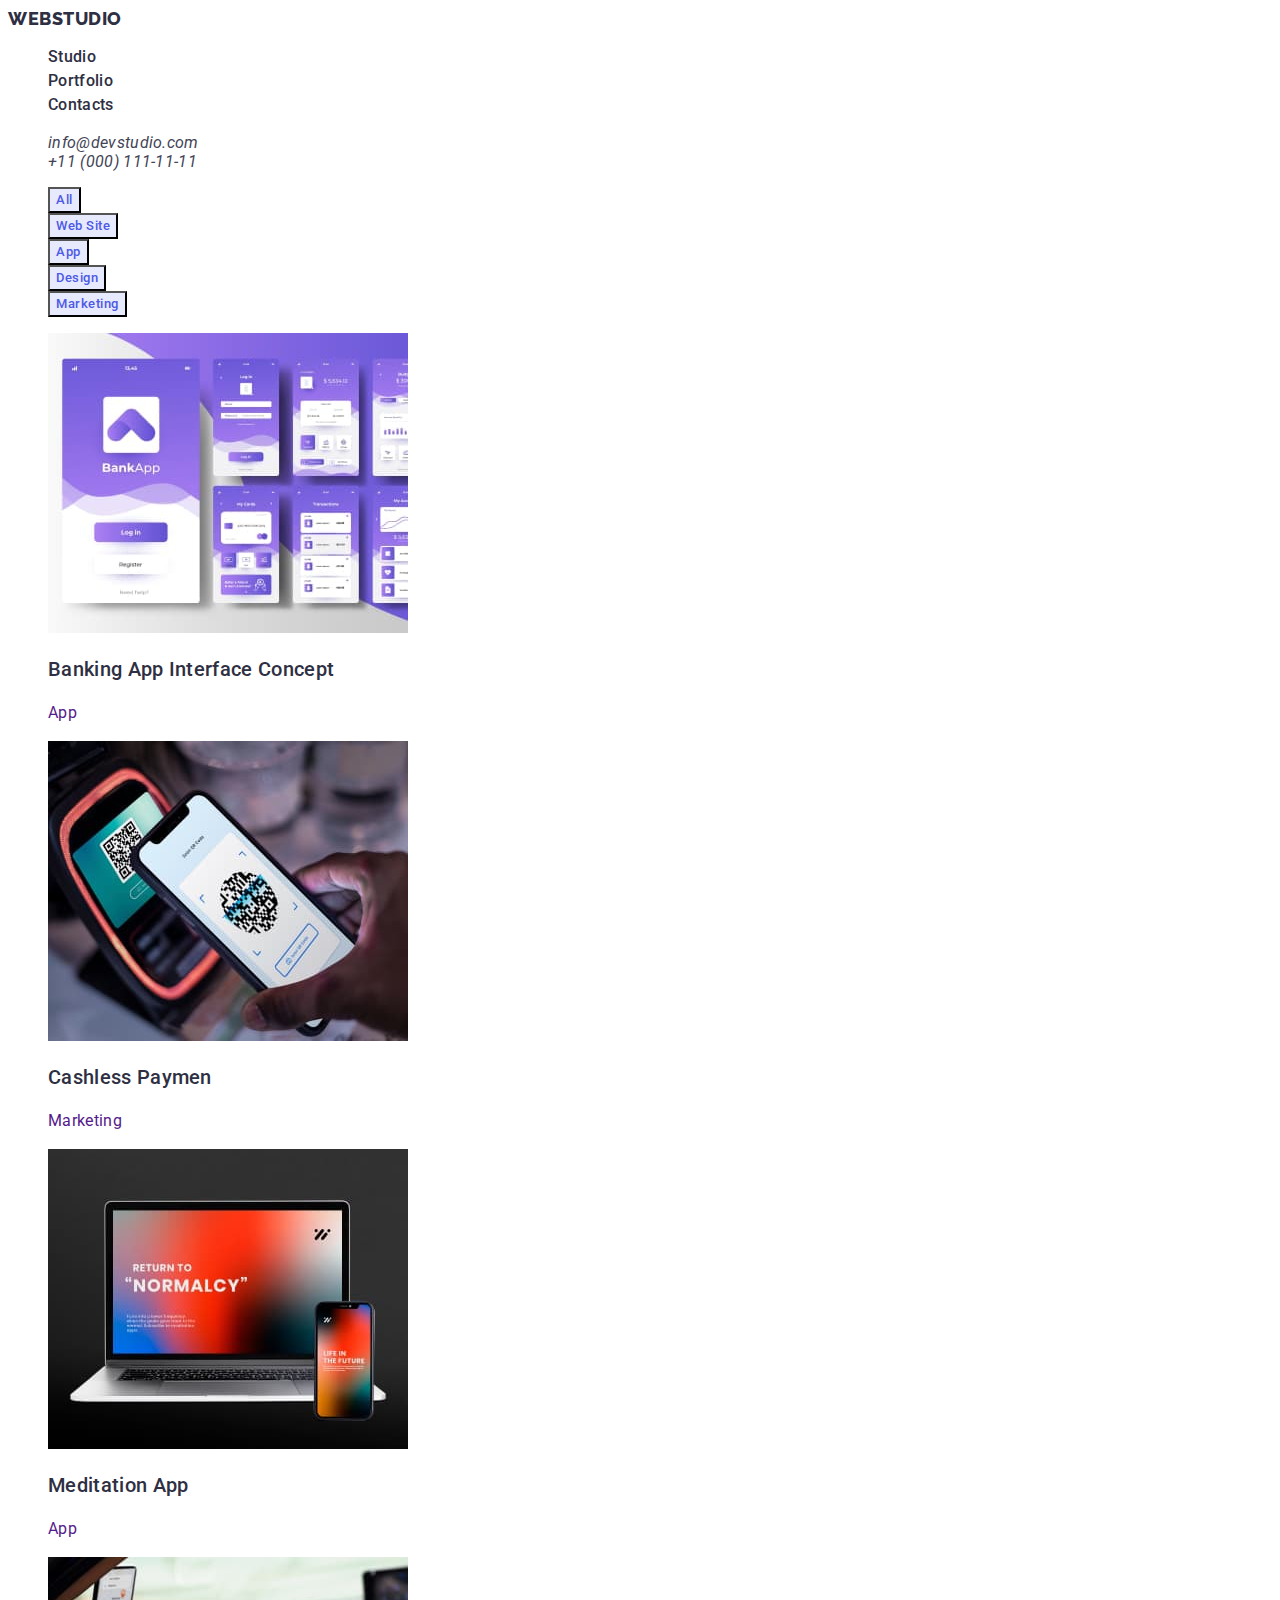
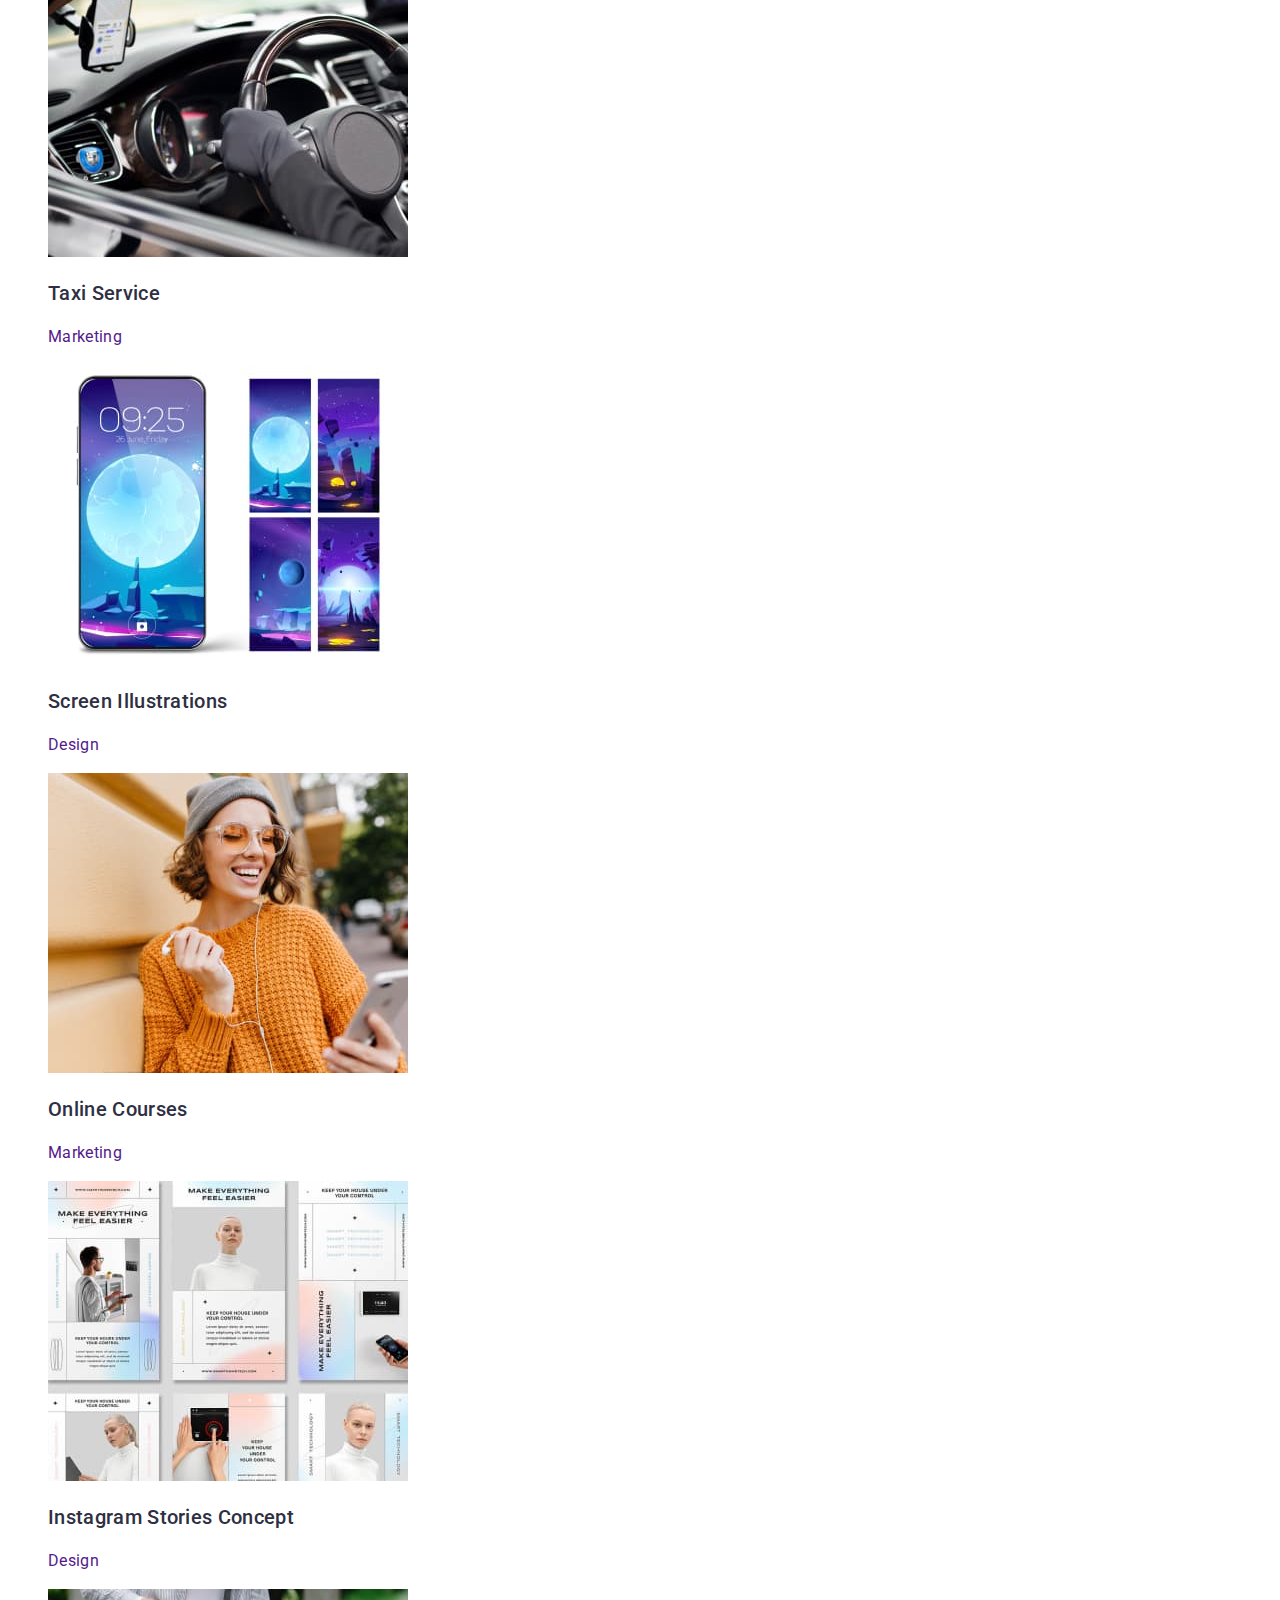
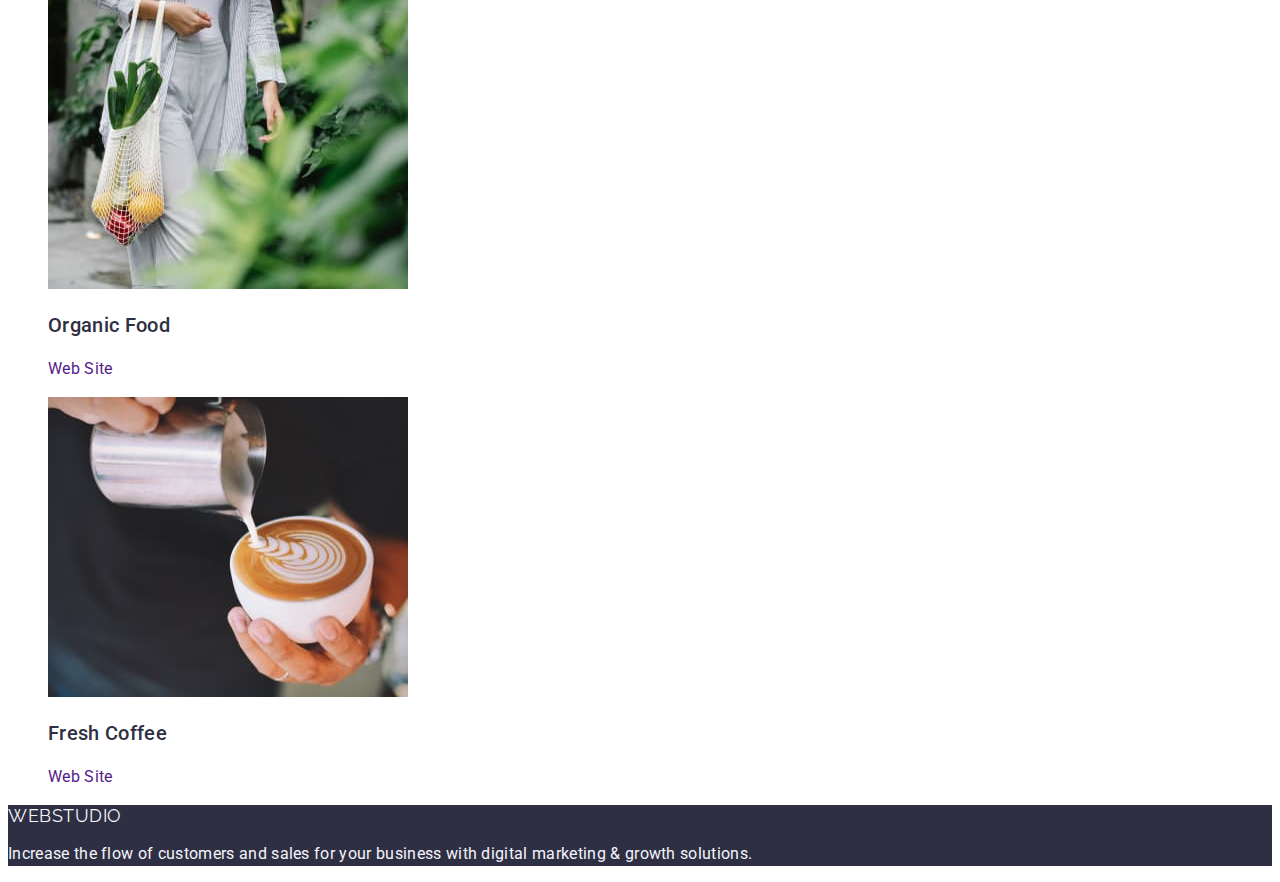
==== portfolio.html @ 59d1c5a4 "korrect1" ====
<!DOCTYPE html>
<html lang="en">
  <head>
    <meta charset="UTF-8" />
    <meta http-equiv="X-UA-Compatible" content="IE=edge" />
    <meta name="viewport" content="width=device-width, initial-scale=1.0" />
    <title>WebStudio</title>
    <link rel="preconnect" href="https://fonts.googleapis.com" />
    <link rel="preconnect" href="https://fonts.gstatic.com" crossorigin />
    <link
      href="https://fonts.googleapis.com/css2?family=Raleway:wght@800&family=Roboto:wght@400;500;700&display=swap"
      rel="stylesheet"
    />

    <link rel="stylesheet" href="./css/styles.css" />
  </head>
  <body>
    <!--Header -->
    <header class="page-header">
      <nav class="main-nav">
        <a class="link-logo" href="./index.html">WebStudio</a>
        <ul class="list">
          <li>
            <a class="menu-link" href="">Studio</a>
          </li>
          <li>
            <a class="menu-link" href="./portfolio.html">Portfolio</a>
          </li>
          <li>
            <a class="menu-link" href="">Contacts</a>
          </li>
        </ul>
      </nav>
      <address class="header-address">
        <ul class="list">
          <li>
            <a class="address link" href="mailto:info@devstudio.com">info@devstudio.com</a>
          </li>
          <li>
            <a class="address link" href="tel:+110001111111">+11 (000) 111-11-11</a>
          </li>
        </ul>
      </address>
    </header>
    <main>
      <!--Filtr Portfolio-->
      <section>
        <h1 hidden>Portfolio Webstudio best</h1>
        <ul class="list">
          <li>
            <button class="button-filtr-portfolio" type="button">All</button>
          </li>
          <li>
            <button class="button-filtr-portfolio" type="button">Web Site</button>
          </li>
          <li>
            <button class="button-filtr-portfolio" type="button">App</button>
          </li>
          <li>
            <button class="button-filtr-portfolio" type="button">Design</button>
          </li>
          <li>
            <button class="button-filtr-portfolio" type="button">Marketing</button>
          </li>
        </ul>
      </section>
      <!--Portfolio-->
      <section>
        <h2 hidden>development web site development cashless payment, app, web Design</h2>
        <ul class="list">
          <li>
            <a class="link" href="">
              <img src="./images/portfolio/banking-app.jpg" alt="page App bank" width="360" />
              <h3>Banking App Interface Concept</h3>
              <p class="portfolio-text">App</p>
            </a>
          </li>
          <li>
            <a class="link" href="">
              <img src="./images/portfolio/kashles-market.jpg" alt="telefon" width="360" />
              <h3>Cashless Paymen</h3>
              <p class="portfolio-text">Marketing</p>
            </a>
          </li>
          <li>
            <a class="link" href="">
              <img src="./images/portfolio/meditation-app.jpg" alt="computer" width="360" />
              <h3>Meditation App</h3>
              <p class="portfolio-text">App</p>
            </a>
          </li>
          <li>
            <a class="link" href="">
              <img src="./images/portfolio/taxi-market.jpg" alt="taxi driver" width="360" />
              <h3>Taxi Service</h3>
              <p class="portfolio-text">Marketing</p>
            </a>
          </li>
          <li>
            <a class="link" href="">
              <img
                src="./images/portfolio/ilustration-design.jpg"
                alt="screensaver on phone"
                width="360"
              />
              <h3>Screen Illustrations</h3>
              <p class="portfolio-text">Design</p>
            </a>
          </li>
          <li>
            <a class="link" href="">
              <img src="./images/portfolio/kursi-market.jpg" alt="girl studying" width="360" />
              <h3>Online Courses</h3>
              <p class="portfolio-text">Marketing</p>
            </a>
          </li>
          <li>
            <a class="link" href="">
              <img
                src="./images/portfolio/instagram-design.jpg"
                alt="instagram design"
                width="360"
              />
              <h3>Instagram Stories Concept</h3>
              <p class="portfolio-text">Design</p>
            </a>
          </li>
          <li>
            <a class="link" href="">
              <img src="./images/portfolio/food-website.jpg" alt="Organic Food" width="360" />
              <h3>Organic Food</h3>
              <p class="portfolio-text">Web Site</p>
            </a>
          </li>
          <li>
            <a class="link" href="">
              <img src="./images/portfolio/coffee-website.jpg" alt="a cap of coffee" width="360" />
              <h3>Fresh Coffee</h3>
              <p class="portfolio-text">Web Site</p>
            </a>
          </li>
        </ul>
      </section>
    </main>
    <footer class="footer">
      <a class="footer-logo link" href="./index.html">WebStudio</a>
      <p class="footer-text">
        Increase the flow of customers and sales for your business with digital marketing & growth
        solutions.
      </p>
    </footer>
  </body>
</html>
---- css/styles.css ----
:root {
  --main-font: 'Roboto', sans-serif;
  --secondary-font: 'Raleway', sans-serif;
  --text: #434455;
  --dark-text: #2e2f42;
  --aktiv: #404bbf;
}
.list {
  list-style: none;
}

.link,
.menu-link,
.link-logo {
  text-decoration: none;
}
button {
  font-family: inherit;
  cursor: pointer;
}
body {
  font-family: var(--main-font);
  color: var(--text);
  background: #ffffff;
  font-size: 16px;
  letter-spacing: 0.02em;
}
h3 {
  font-weight: 500;
  font-size: 20px;
  line-height: 1.2;
  color: var(--dark-text);
}

/* Header */
.link-logo {
  font-family: 'Raleway';
  font-style: normal;
  font-weight: 800;
  font-size: 18px;
  line-height: 21px;
  align-items: center;
  letter-spacing: 0.03em;
  text-transform: uppercase;
  color: #2e2f42;
}
.menu-link {
  font-style: normal;
  font-weight: 500;
  line-height: 1.5;
  color: var(--dark-text);
}
.menu-link:hover,
.menu-link:focus {
  color: var(--aktiv);
}

.address {
  font-family: inherit;
  color: var(--text);
}

.address:hover,
.address:focus {
  color: #404bbf;
}
/* Hero */
.hero-title {
  font-weight: 700;
  font-size: 56px;
  line-height: 1.07;
  text-align: center;
  /* увага !!! потім змінити колір текста на 
  color: #ffffff; */
}
.button-hero {
  font-weight: 500;
  display: flex;
  align-items: center;
  letter-spacing: 0.04em;
  background-color: #4d5ae5;

  color: #ffffff;
}

.button-hero:hover,
.button-hero:focus {
  background: #404bbf;
}

/* Advantages Section */

.advantages-text {
  line-height: 1.5;
}

/* doing */
.doing-title {
  font-style: normal;
  font-weight: 700;
  font-size: 36px;
  line-height: 1, 11;
  text-transform: capitalize;
  color: var(--dark-text);
}

/* team */
.section-team {
  background: #f4f4fd;
}
.job-title {
  line-height: 1.5;
}

/* footer */
.footer {
  background: #2e2f42;
}
.footer-logo {
  font-family: var(--secondary-font);
  font-style: normal;
  font-size: 18px;
  line-height: 1, 17;
  letter-spacing: 0.03em;
  text-transform: uppercase;
  color: #f4f4fd;
}
.footer-text {
  line-height: 1.5;
  color: #f4f4fd;
}

/* Page PORTFOLIO */
.button-filtr-portfolio {
  color: #4d5ae5;
  background-color: #e7e9fc;
  font-style: normal;
  font-weight: 500;
  line-height: 1.5;
  align-items: center;
  text-align: center;
  letter-spacing: 0.04em;
}

.button-filtr-portfolio:hover,
.button-filtr-portfolio:focus {
  background: var(--aktiv);
  color: #ffffff;
}

.portfolio-text {
  line-height: 1.5;
}
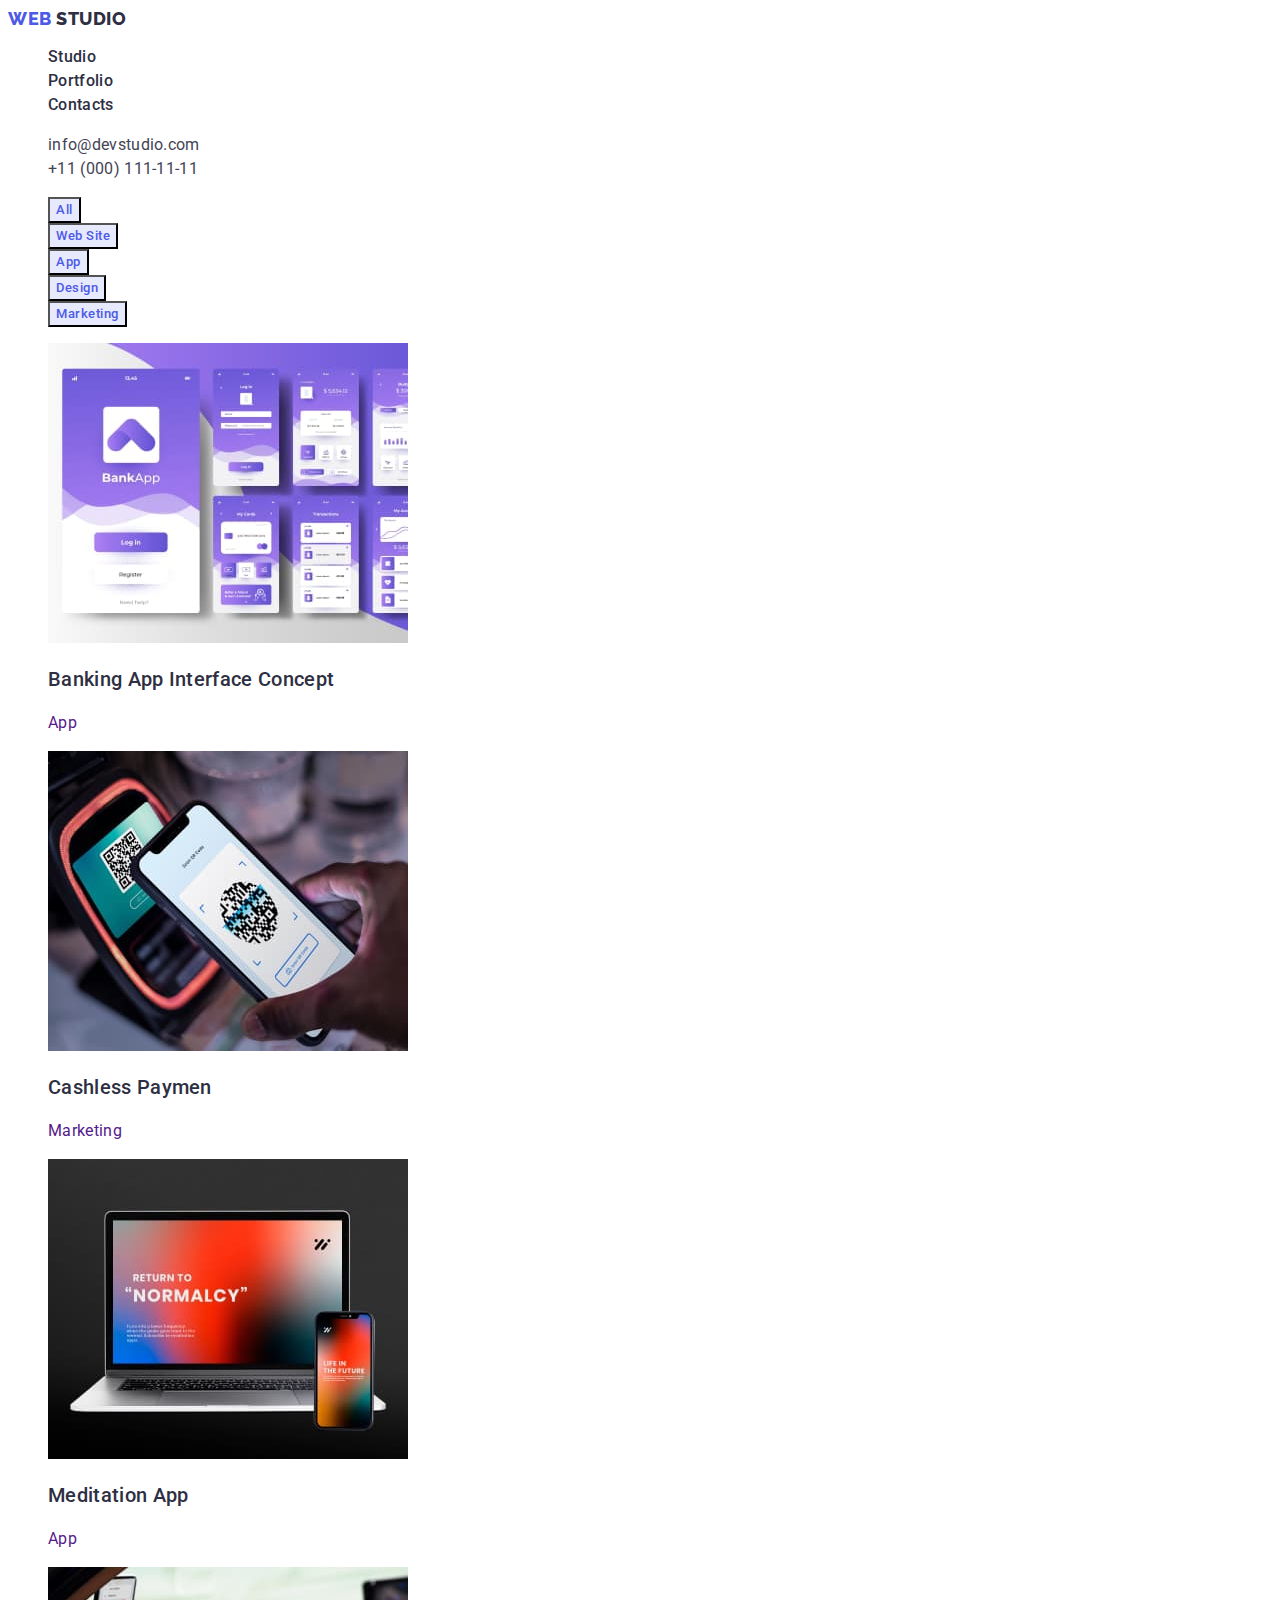
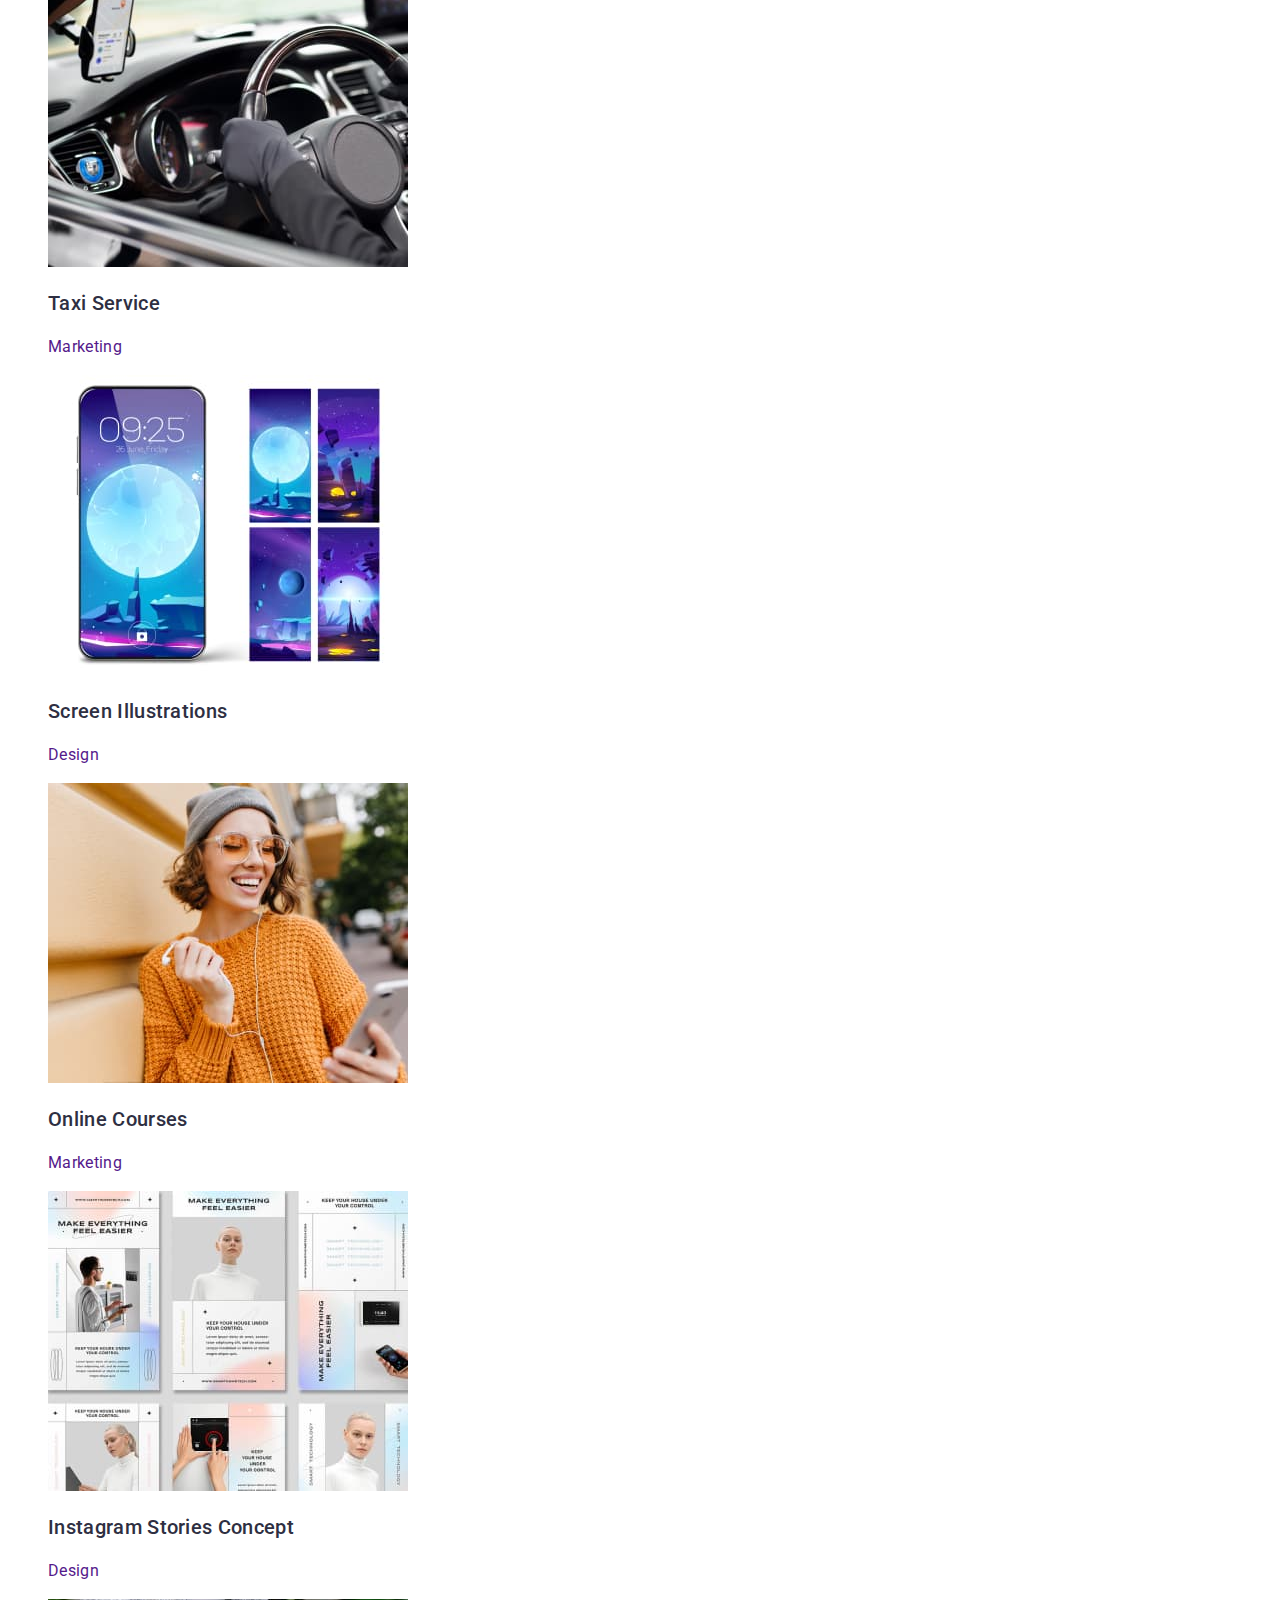
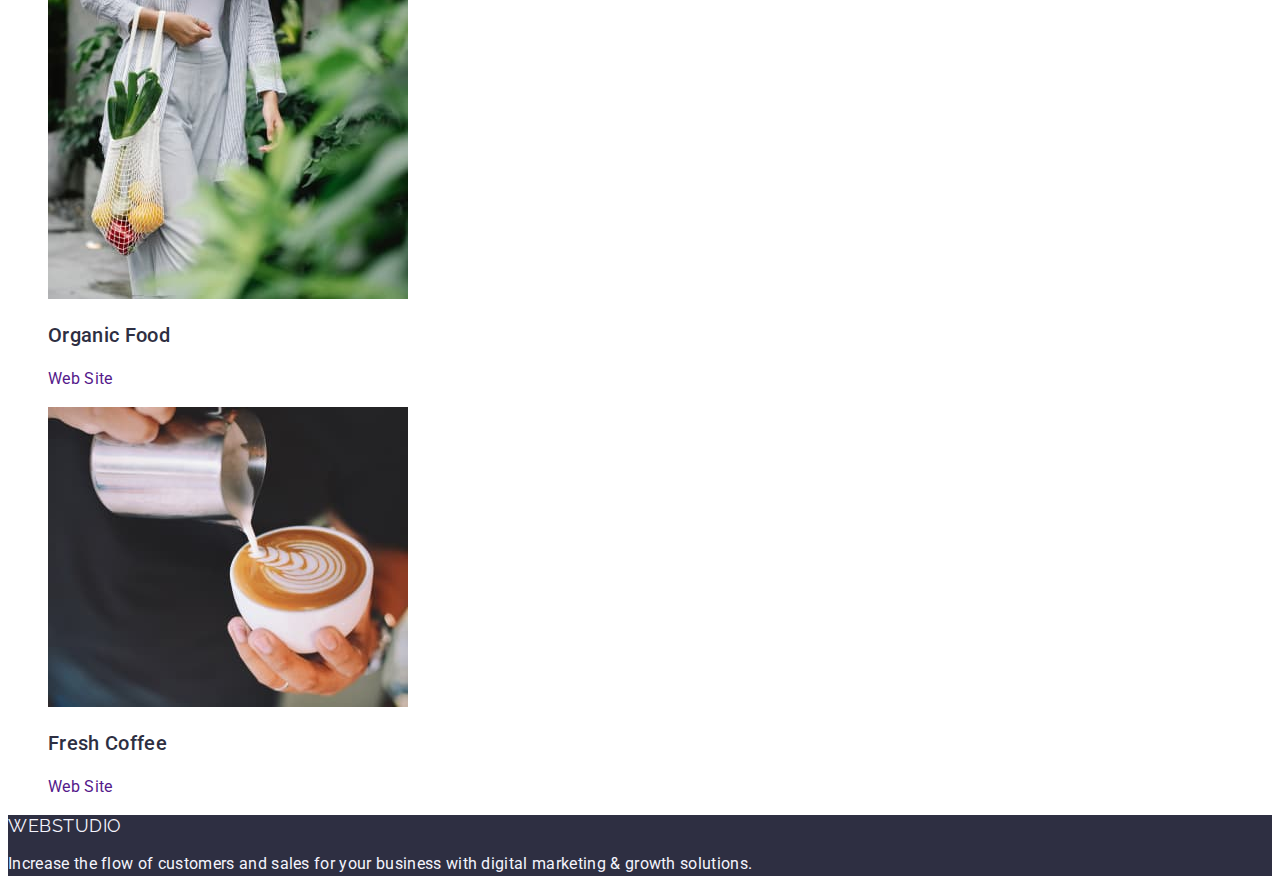
==== commit 5d4befaf: "test6" ====
--- a/portfolio.html
+++ b/portfolio.html
@@ -18,20 +18,20 @@
     <!--Header -->
     <header class="page-header">
       <nav class="main-nav">
-        <a class="link-logo" href="./index.html">WebStudio</a>
+        <a class="logo link" href="./index.html">Web <span class="logo-part">Studio</span></a>
         <ul class="list">
           <li>
-            <a class="menu-link" href="">Studio</a>
+            <a class="menu-link link" href="./index.html">Studio</a>
           </li>
           <li>
-            <a class="menu-link" href="./portfolio.html">Portfolio</a>
+            <a class="menu-link link" href="./portfolio.html">Portfolio</a>
           </li>
           <li>
-            <a class="menu-link" href="">Contacts</a>
+            <a class="menu-link link" href="">Contacts</a>
           </li>
         </ul>
       </nav>
-      <address class="header-address">
+      <address class="header-address list">
         <ul class="list">
           <li>
             <a class="address link" href="mailto:info@devstudio.com">info@devstudio.com</a>
--- a/css/styles.css
+++ b/css/styles.css
@@ -4,14 +4,13 @@
   --text: #434455;
   --dark-text: #2e2f42;
   --aktiv: #404bbf;
+  --iris: #4d5ae5;
 }
 .list {
   list-style: none;
 }
 
-.link,
-.menu-link,
-.link-logo {
+.link {
   text-decoration: none;
 }
 button {
@@ -33,16 +32,27 @@
 }
 
 /* Header */
-.link-logo {
-  font-family: 'Raleway';
+.logo {
+  font-family: var(--secondary-font);
   font-style: normal;
   font-weight: 800;
   font-size: 18px;
-  line-height: 21px;
+  line-height: 1.17;
   align-items: center;
   letter-spacing: 0.03em;
   text-transform: uppercase;
-  color: #2e2f42;
+  color: var(--iris);
+}
+
+.logo-part {
+  font-style: normal;
+  font-weight: 800;
+  font-size: 18px;
+  line-height: 1.17;
+  align-items: center;
+  letter-spacing: 0.03em;
+  text-transform: uppercase;
+  color: var(--dark-text);
 }
 .menu-link {
   font-style: normal;
@@ -57,25 +67,34 @@
 
 .address {
   font-family: inherit;
+  font-style: normal;
+  line-height: 1.5;
   color: var(--text);
 }
 
+.header-address {
+  font-style: normal;
+}
 .address:hover,
 .address:focus {
   color: #404bbf;
 }
 /* Hero */
+.hero {
+  background-color: var(--dark-text);
+}
 .hero-title {
   font-weight: 700;
   font-size: 56px;
   line-height: 1.07;
   text-align: center;
-  /* увага !!! потім змінити колір текста на 
-  color: #ffffff; */
+  letter-spacing: 0.02em;
+  color: #ffffff;
 }
 .button-hero {
   font-weight: 500;
-  display: flex;
+  font-size: 16px;
+  line-height: 1.5;
   align-items: center;
   letter-spacing: 0.04em;
   background-color: #4d5ae5;
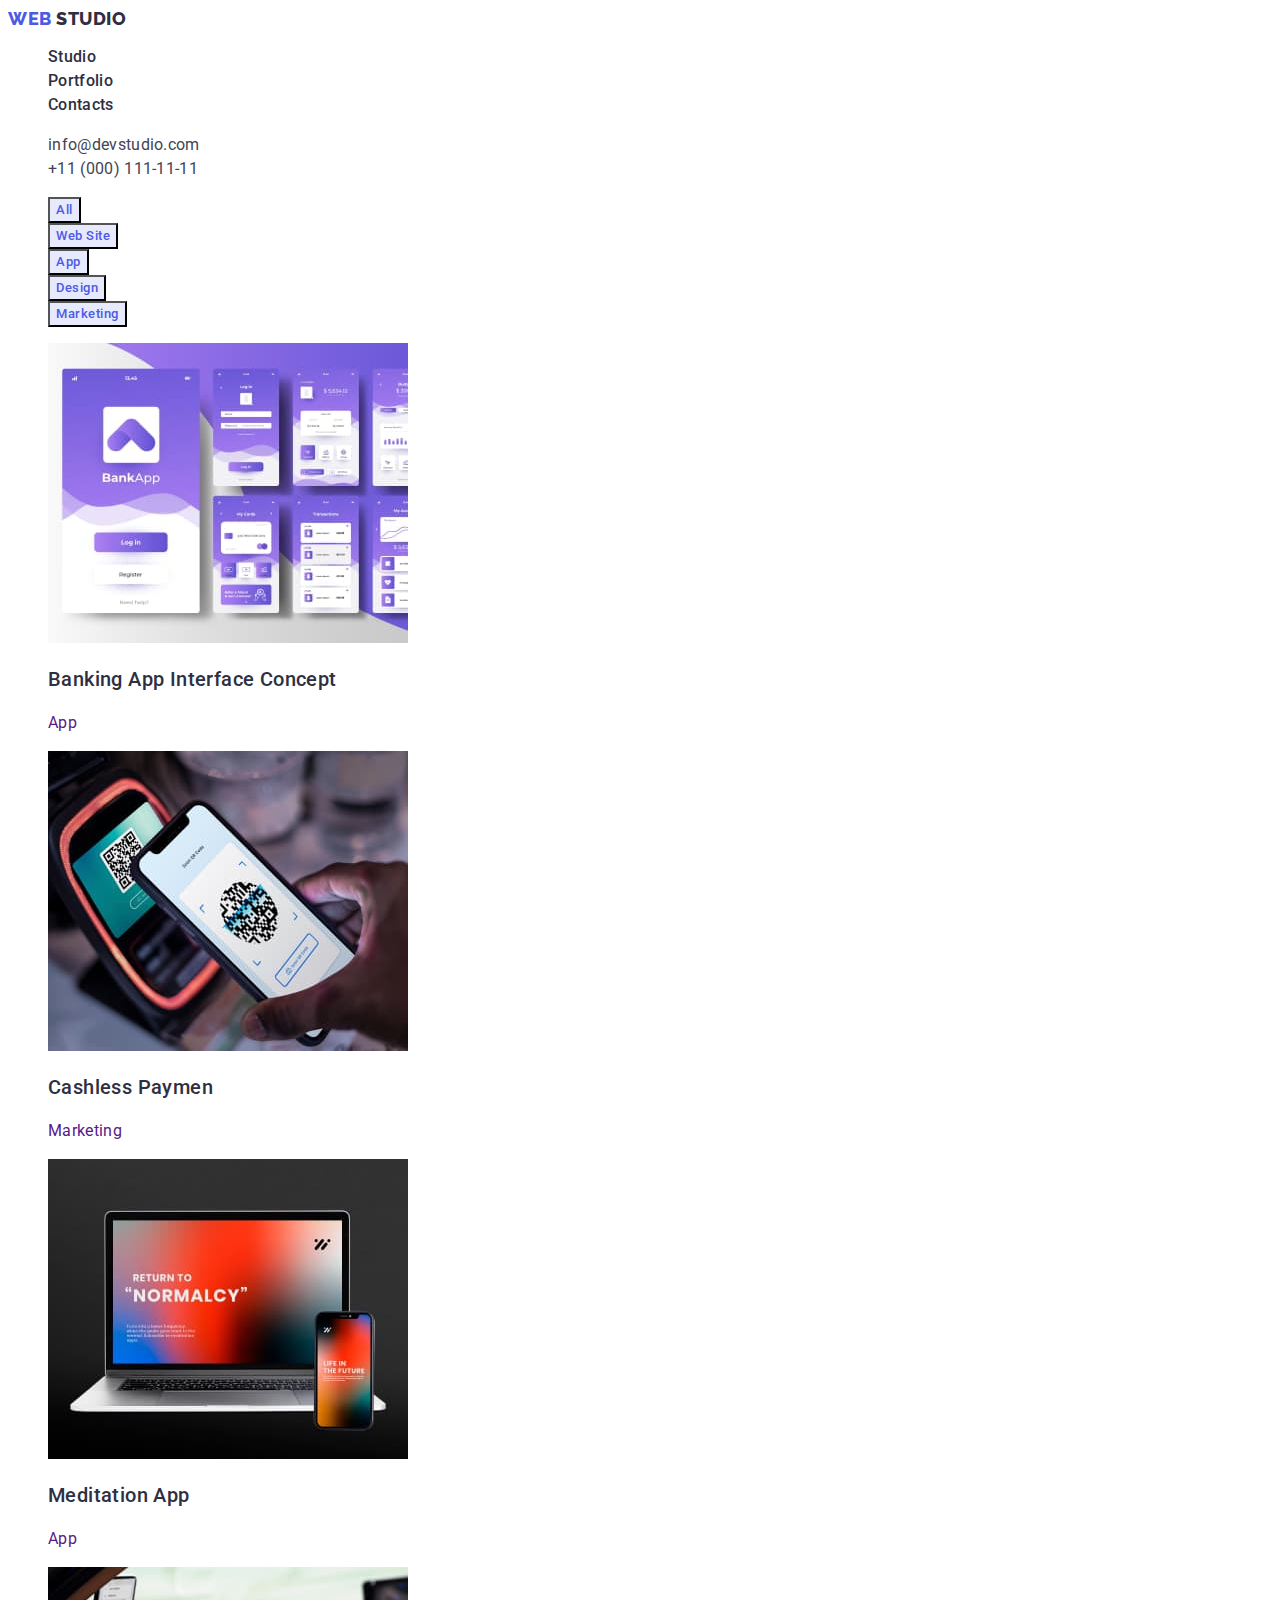
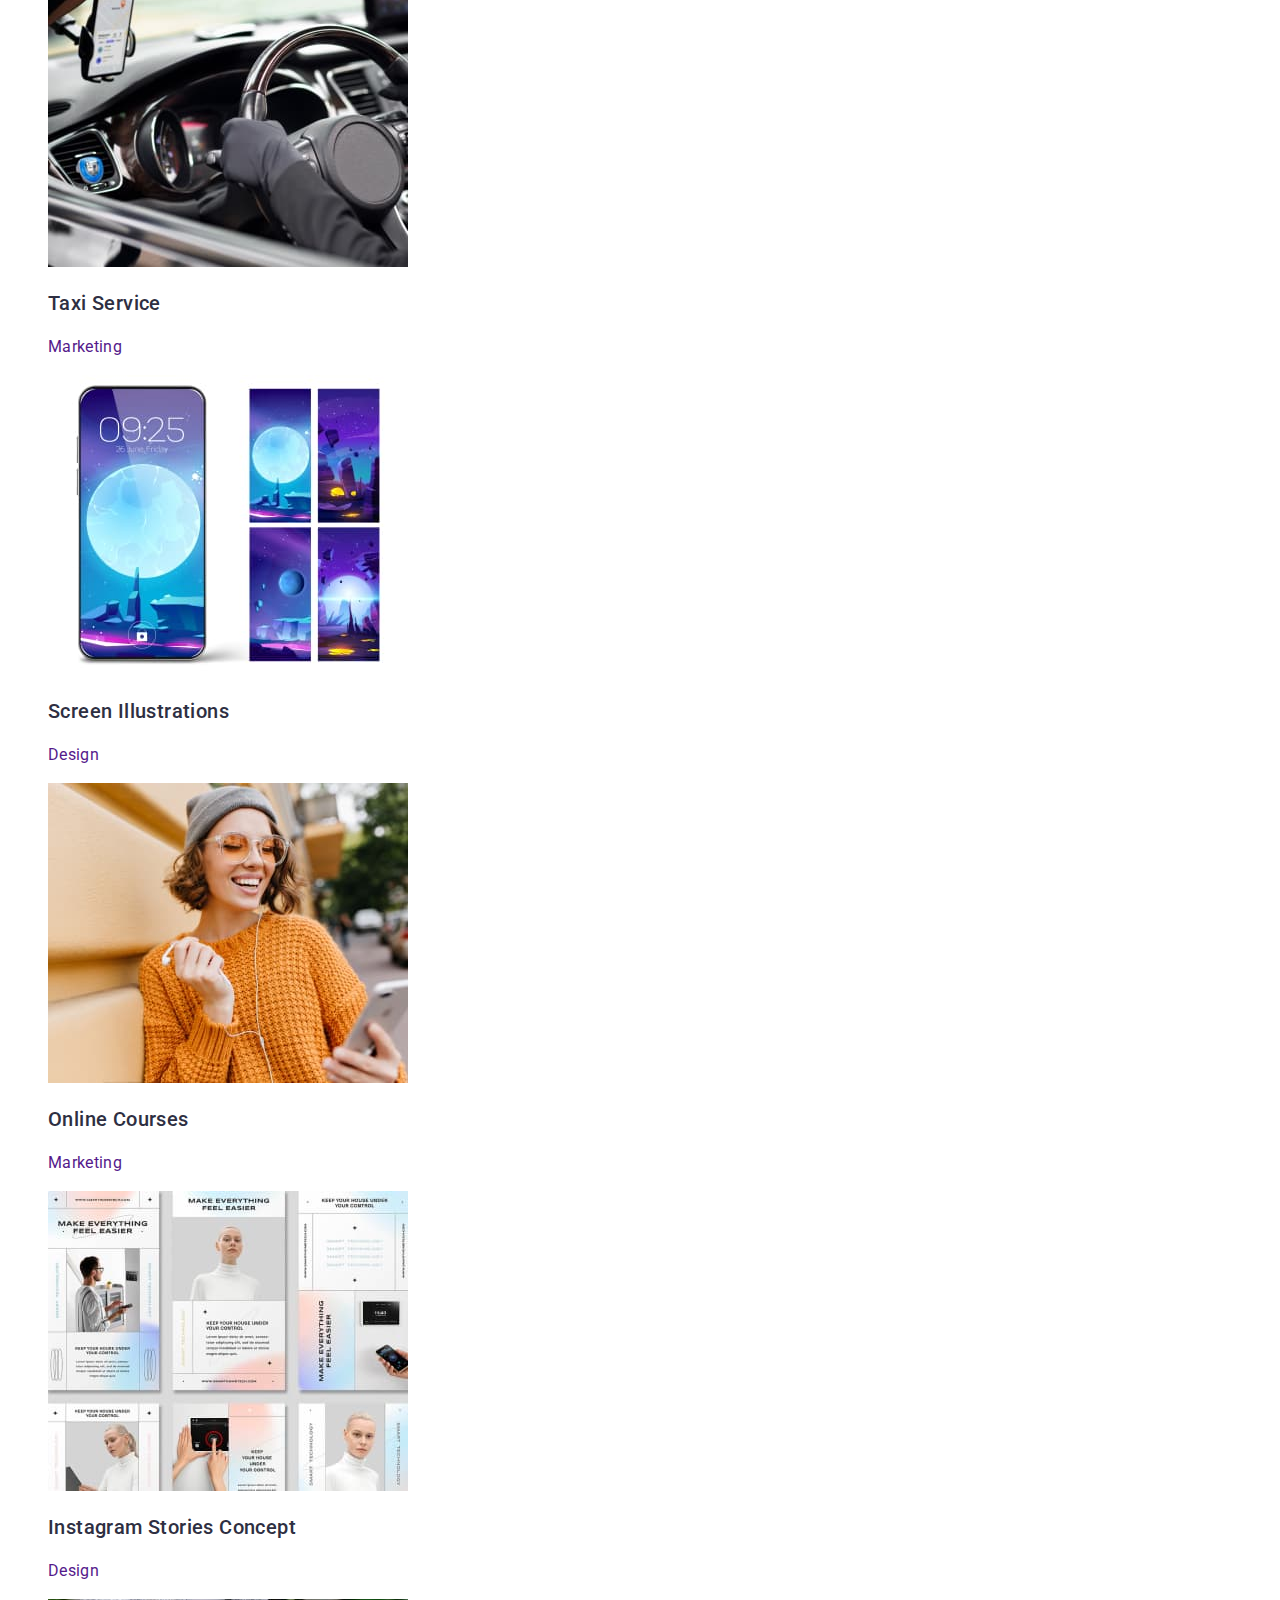
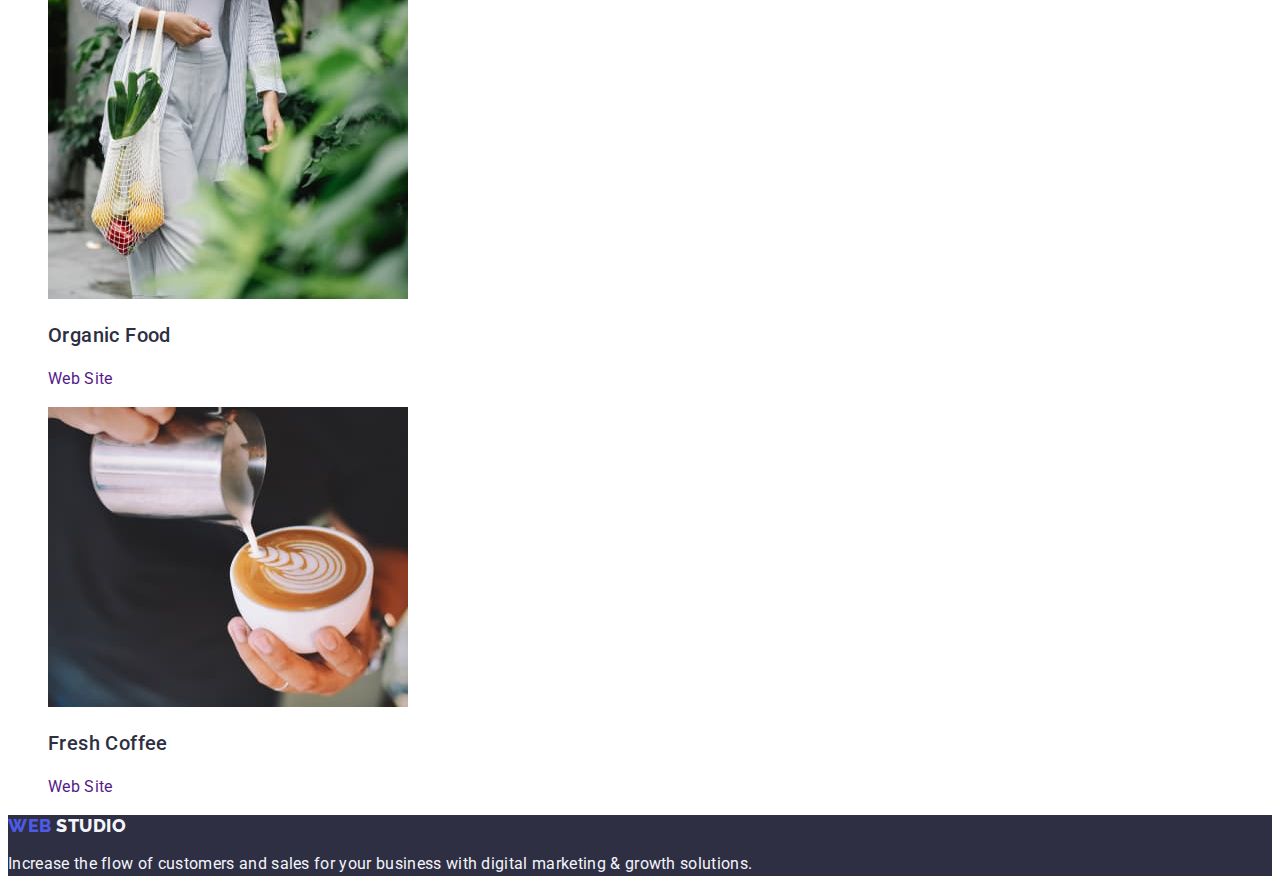
==== commit ee1e43be: "test17" ====
--- a/portfolio.html
+++ b/portfolio.html
@@ -45,7 +45,7 @@
     <main>
       <!--Filtr Portfolio-->
       <section>
-        <h1 hidden>Portfolio Webstudio best</h1>
+        <h1 class="hidden header" hidden>Portfolio Webstudio best</h1>
         <ul class="list">
           <li>
             <button class="button-filtr-portfolio" type="button">All</button>
@@ -143,7 +143,7 @@
       </section>
     </main>
     <footer class="footer">
-      <a class="footer-logo link" href="./index.html">WebStudio</a>
+      <a class="logo link" href="./index.html">Web <span class="logo-footer">Studio</span></a>
       <p class="footer-text">
         Increase the flow of customers and sales for your business with digital marketing & growth
         solutions.
--- a/css/styles.css
+++ b/css/styles.css
@@ -28,6 +28,7 @@
   font-weight: 500;
   font-size: 20px;
   line-height: 1.2;
+  letter-spacing: 0.02em;
   color: var(--dark-text);
 }
 
@@ -108,6 +109,9 @@
 }
 
 /* Advantages Section */
+.advantages-subjekt {
+  letter-spacing: 0.02em;
+}
 
 .advantages-text {
   line-height: 1.5;
@@ -118,7 +122,9 @@
   font-style: normal;
   font-weight: 700;
   font-size: 36px;
-  line-height: 1, 11;
+  line-height: 111%;
+  text-align: center;
+  letter-spacing: 0.02em;
   text-transform: capitalize;
   color: var(--dark-text);
 }
@@ -126,6 +132,9 @@
 /* team */
 .section-team {
   background: #f4f4fd;
+}
+.team {
+  background-color: #ffffff;
 }
 .job-title {
   line-height: 1.5;
@@ -135,13 +144,7 @@
 .footer {
   background: #2e2f42;
 }
-.footer-logo {
-  font-family: var(--secondary-font);
-  font-style: normal;
-  font-size: 18px;
-  line-height: 1, 17;
-  letter-spacing: 0.03em;
-  text-transform: uppercase;
+.footer .logo-footer {
   color: #f4f4fd;
 }
 .footer-text {
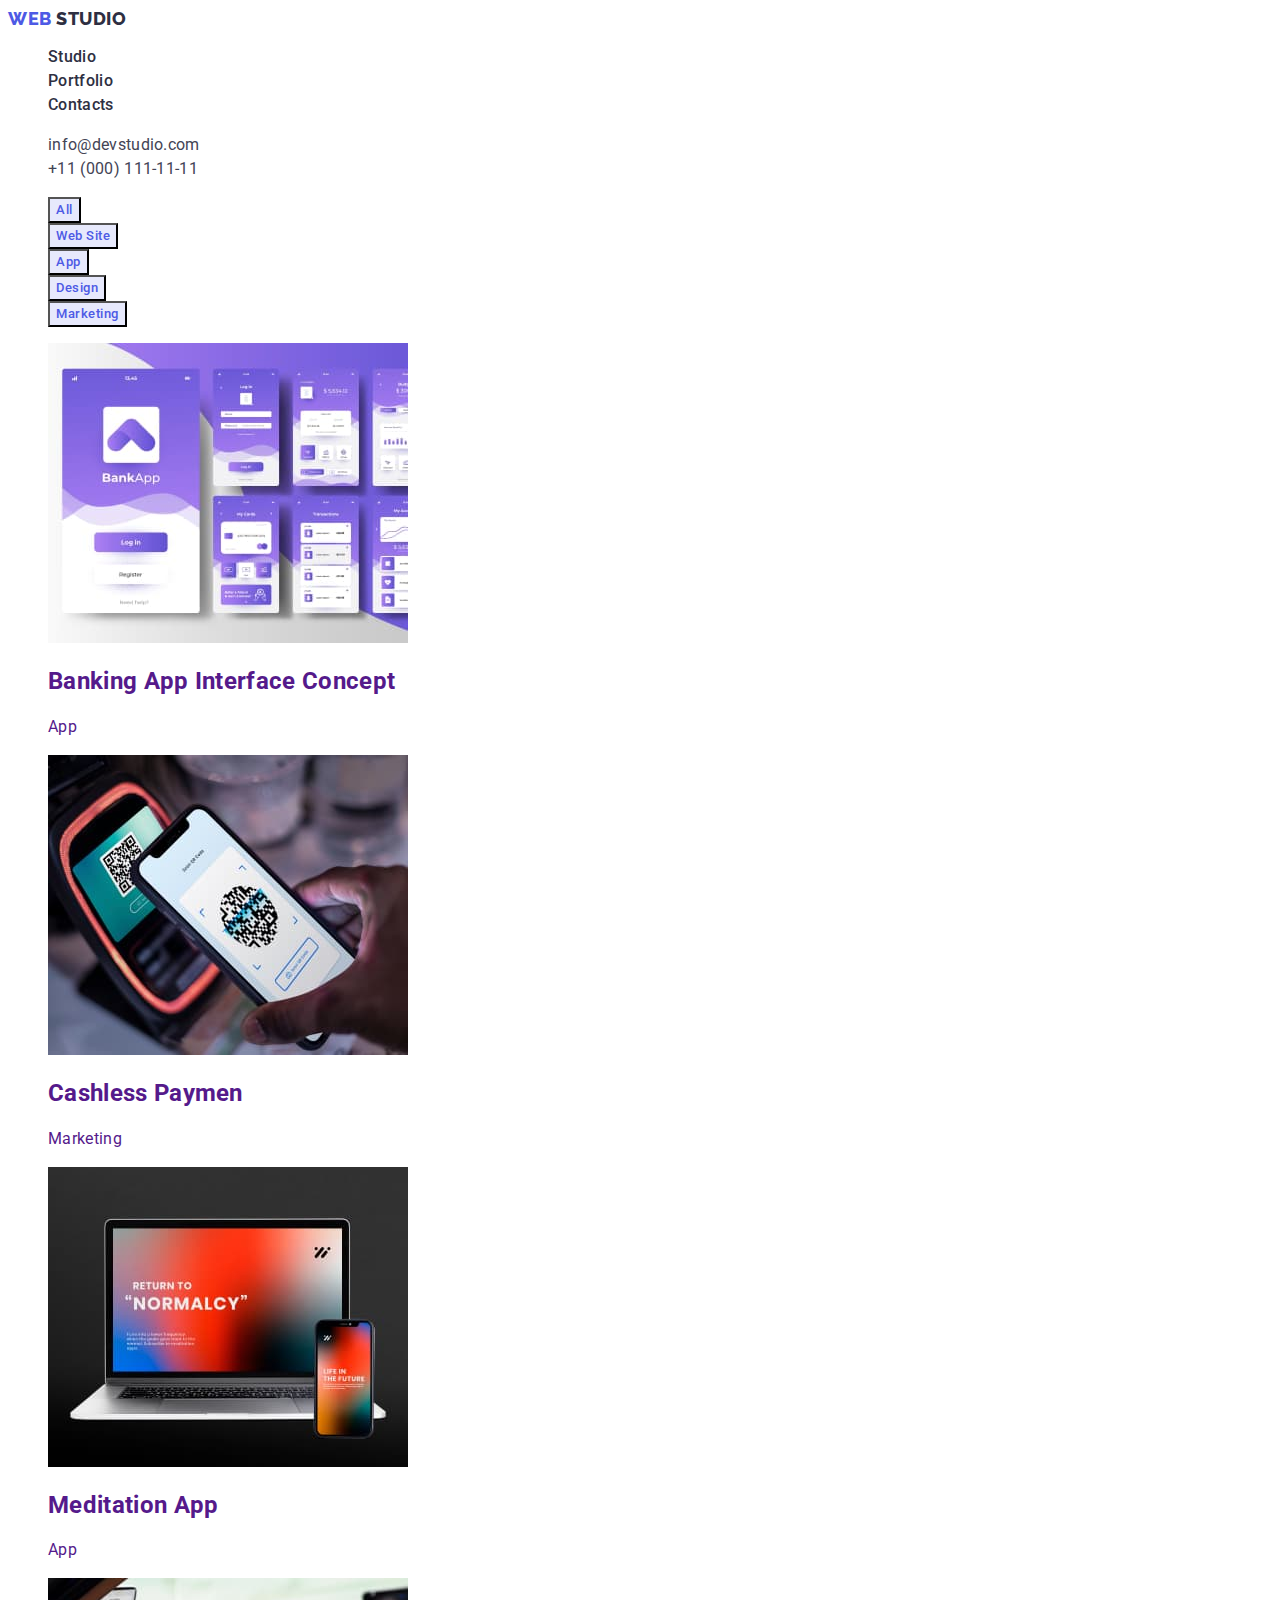
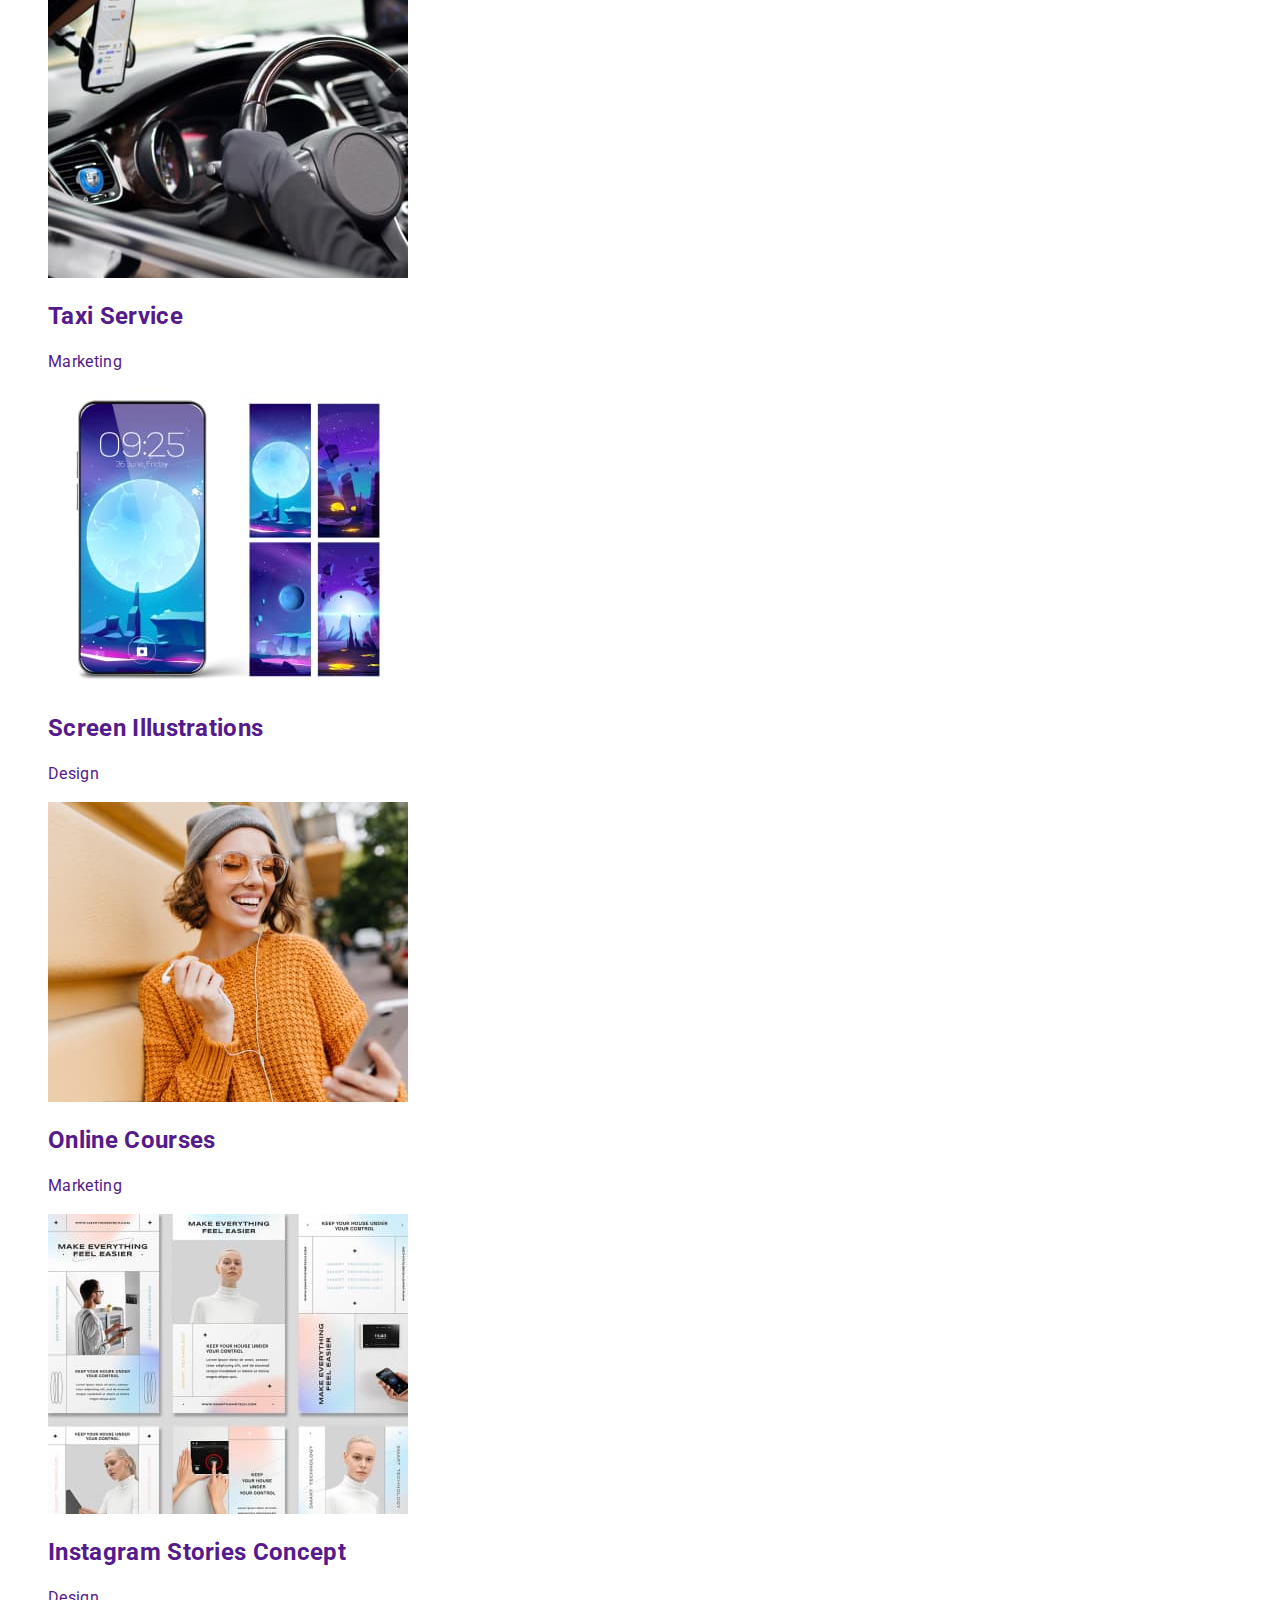
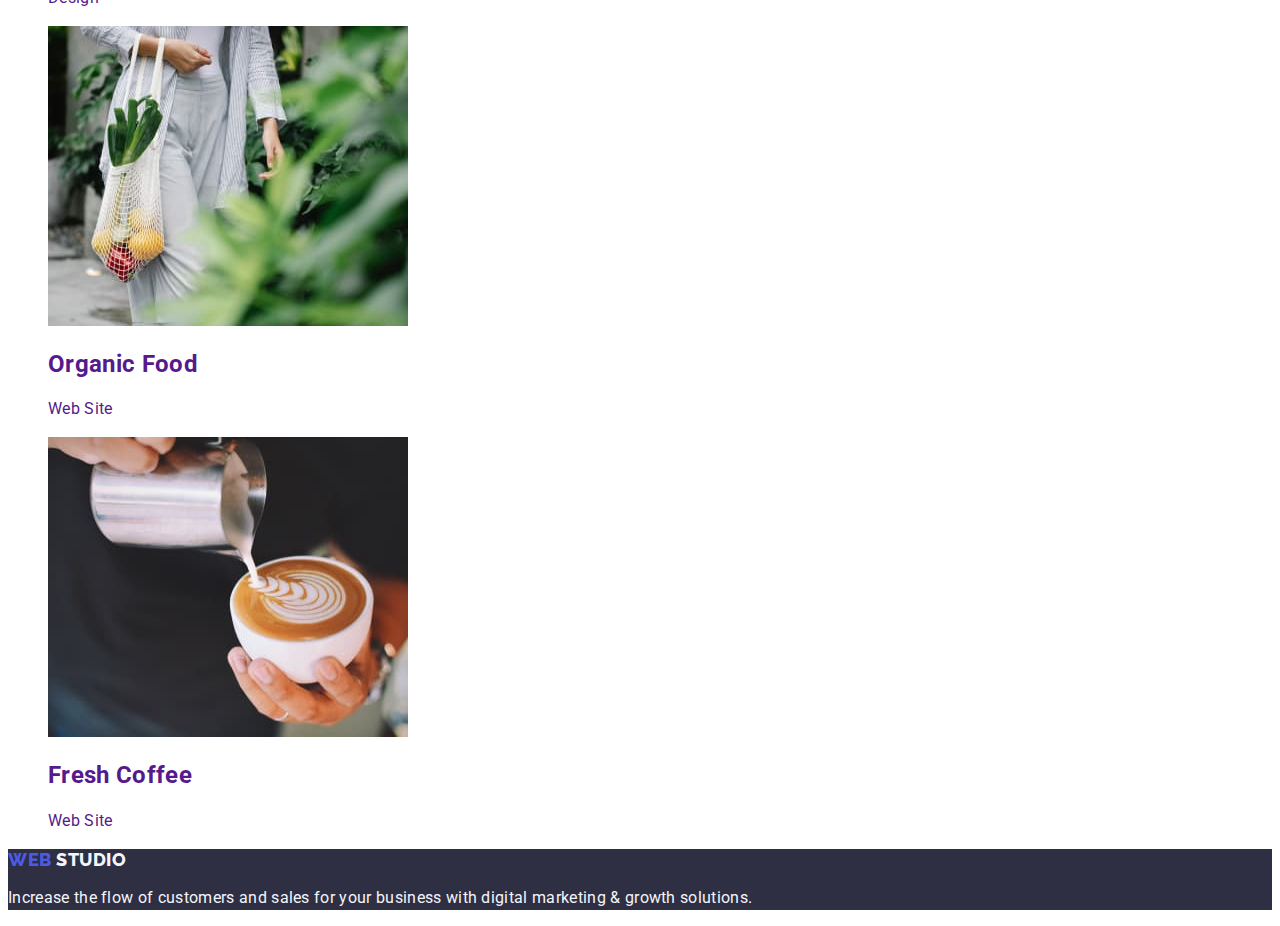
==== commit 95f7f36e: "test17" ====
--- a/portfolio.html
+++ b/portfolio.html
@@ -63,36 +63,34 @@
             <button class="button-filtr-portfolio" type="button">Marketing</button>
           </li>
         </ul>
-      </section>
-      <!--Portfolio-->
-      <section>
-        <h2 hidden>development web site development cashless payment, app, web Design</h2>
+        <!--Portfolio-->
+
         <ul class="list">
           <li>
             <a class="link" href="">
               <img src="./images/portfolio/banking-app.jpg" alt="page App bank" width="360" />
-              <h3>Banking App Interface Concept</h3>
+              <h2>Banking App Interface Concept</h2>
               <p class="portfolio-text">App</p>
             </a>
           </li>
           <li>
             <a class="link" href="">
               <img src="./images/portfolio/kashles-market.jpg" alt="telefon" width="360" />
-              <h3>Cashless Paymen</h3>
+              <h2>Cashless Paymen</h2>
               <p class="portfolio-text">Marketing</p>
             </a>
           </li>
           <li>
             <a class="link" href="">
               <img src="./images/portfolio/meditation-app.jpg" alt="computer" width="360" />
-              <h3>Meditation App</h3>
+              <h2>Meditation App</h2>
               <p class="portfolio-text">App</p>
             </a>
           </li>
           <li>
             <a class="link" href="">
               <img src="./images/portfolio/taxi-market.jpg" alt="taxi driver" width="360" />
-              <h3>Taxi Service</h3>
+              <h2>Taxi Service</h2>
               <p class="portfolio-text">Marketing</p>
             </a>
           </li>
@@ -103,14 +101,14 @@
                 alt="screensaver on phone"
                 width="360"
               />
-              <h3>Screen Illustrations</h3>
+              <h2>Screen Illustrations</h2>
               <p class="portfolio-text">Design</p>
             </a>
           </li>
           <li>
             <a class="link" href="">
               <img src="./images/portfolio/kursi-market.jpg" alt="girl studying" width="360" />
-              <h3>Online Courses</h3>
+              <h2>Online Courses</h2>
               <p class="portfolio-text">Marketing</p>
             </a>
           </li>
@@ -121,21 +119,21 @@
                 alt="instagram design"
                 width="360"
               />
-              <h3>Instagram Stories Concept</h3>
+              <h2>Instagram Stories Concept</h2>
               <p class="portfolio-text">Design</p>
             </a>
           </li>
           <li>
             <a class="link" href="">
               <img src="./images/portfolio/food-website.jpg" alt="Organic Food" width="360" />
-              <h3>Organic Food</h3>
+              <h2>Organic Food</h2>
               <p class="portfolio-text">Web Site</p>
             </a>
           </li>
           <li>
             <a class="link" href="">
               <img src="./images/portfolio/coffee-website.jpg" alt="a cap of coffee" width="360" />
-              <h3>Fresh Coffee</h3>
+              <h2>Fresh Coffee</h2>
               <p class="portfolio-text">Web Site</p>
             </a>
           </li>
--- a/css/styles.css
+++ b/css/styles.css
@@ -154,7 +154,7 @@
 
 /* Page PORTFOLIO */
 .button-filtr-portfolio {
-  color: #4d5ae5;
+  color: var(--iris);
   background-color: #e7e9fc;
   font-style: normal;
   font-weight: 500;
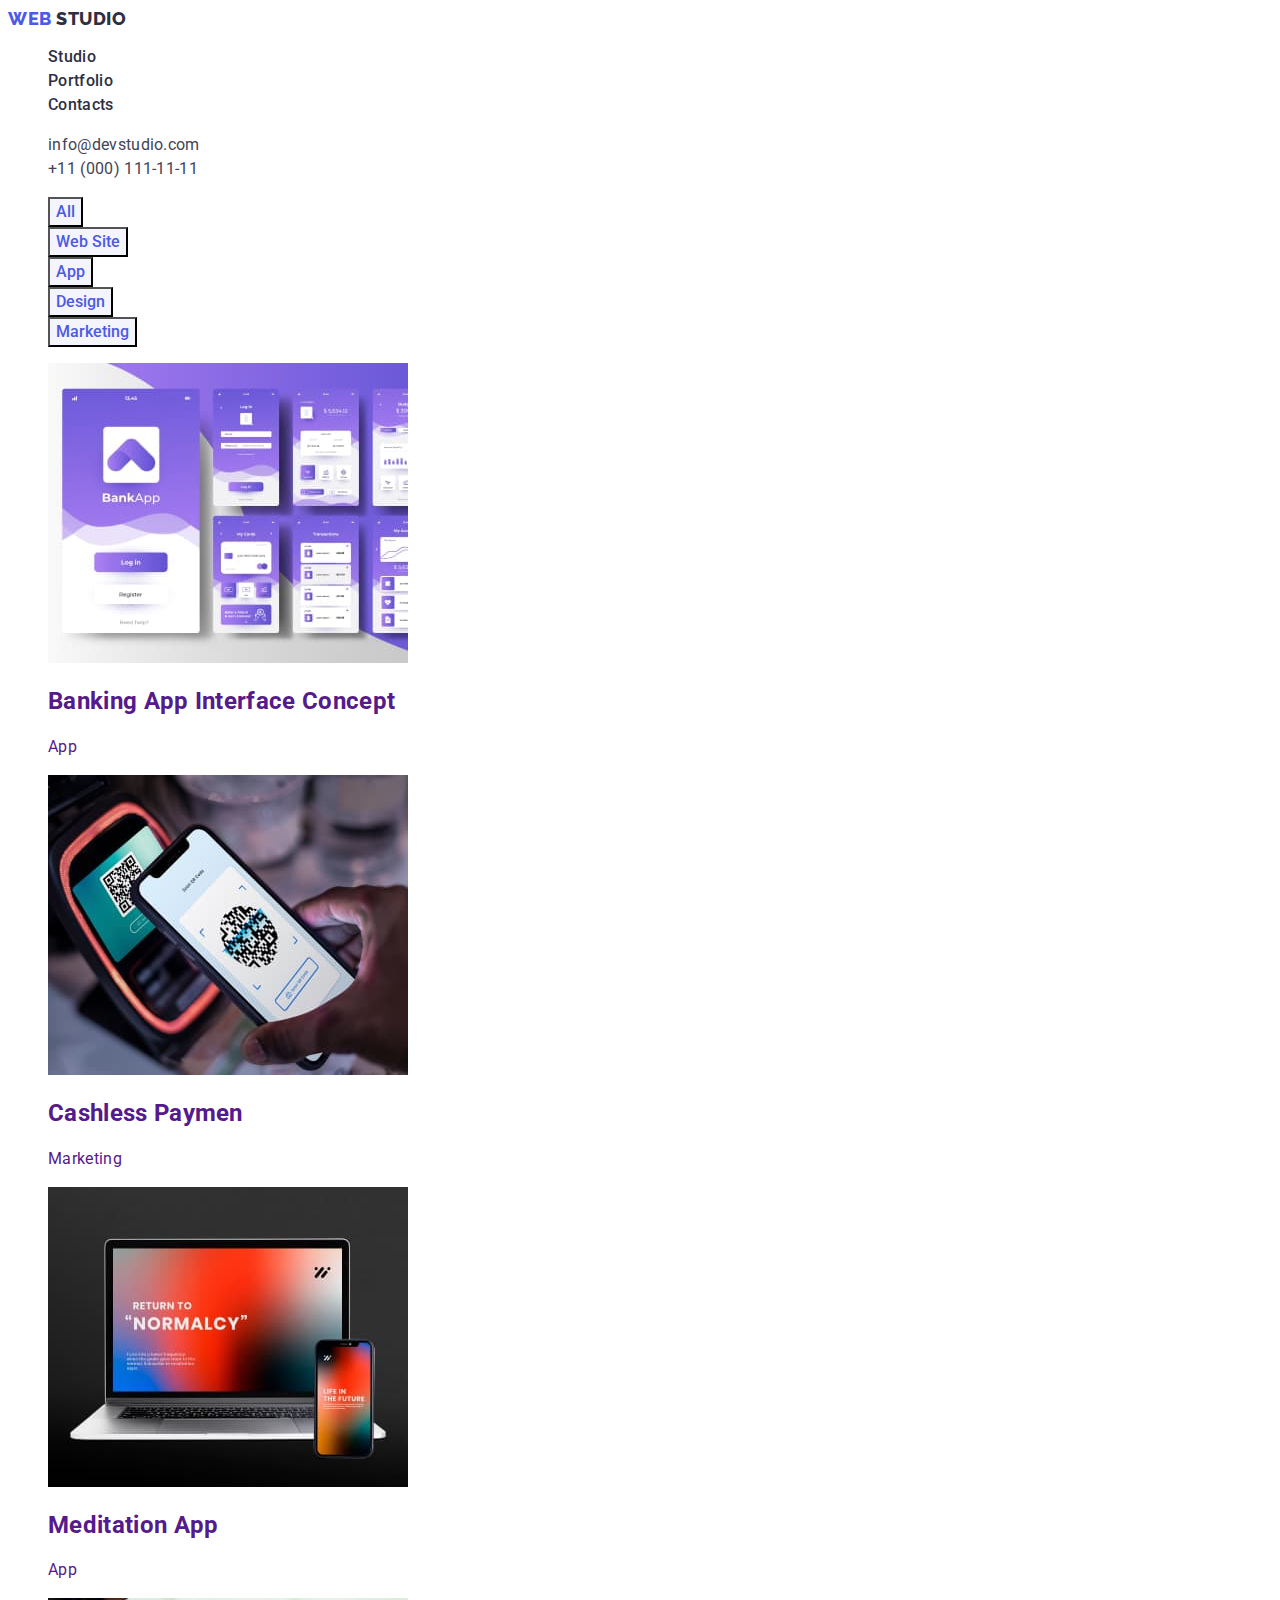
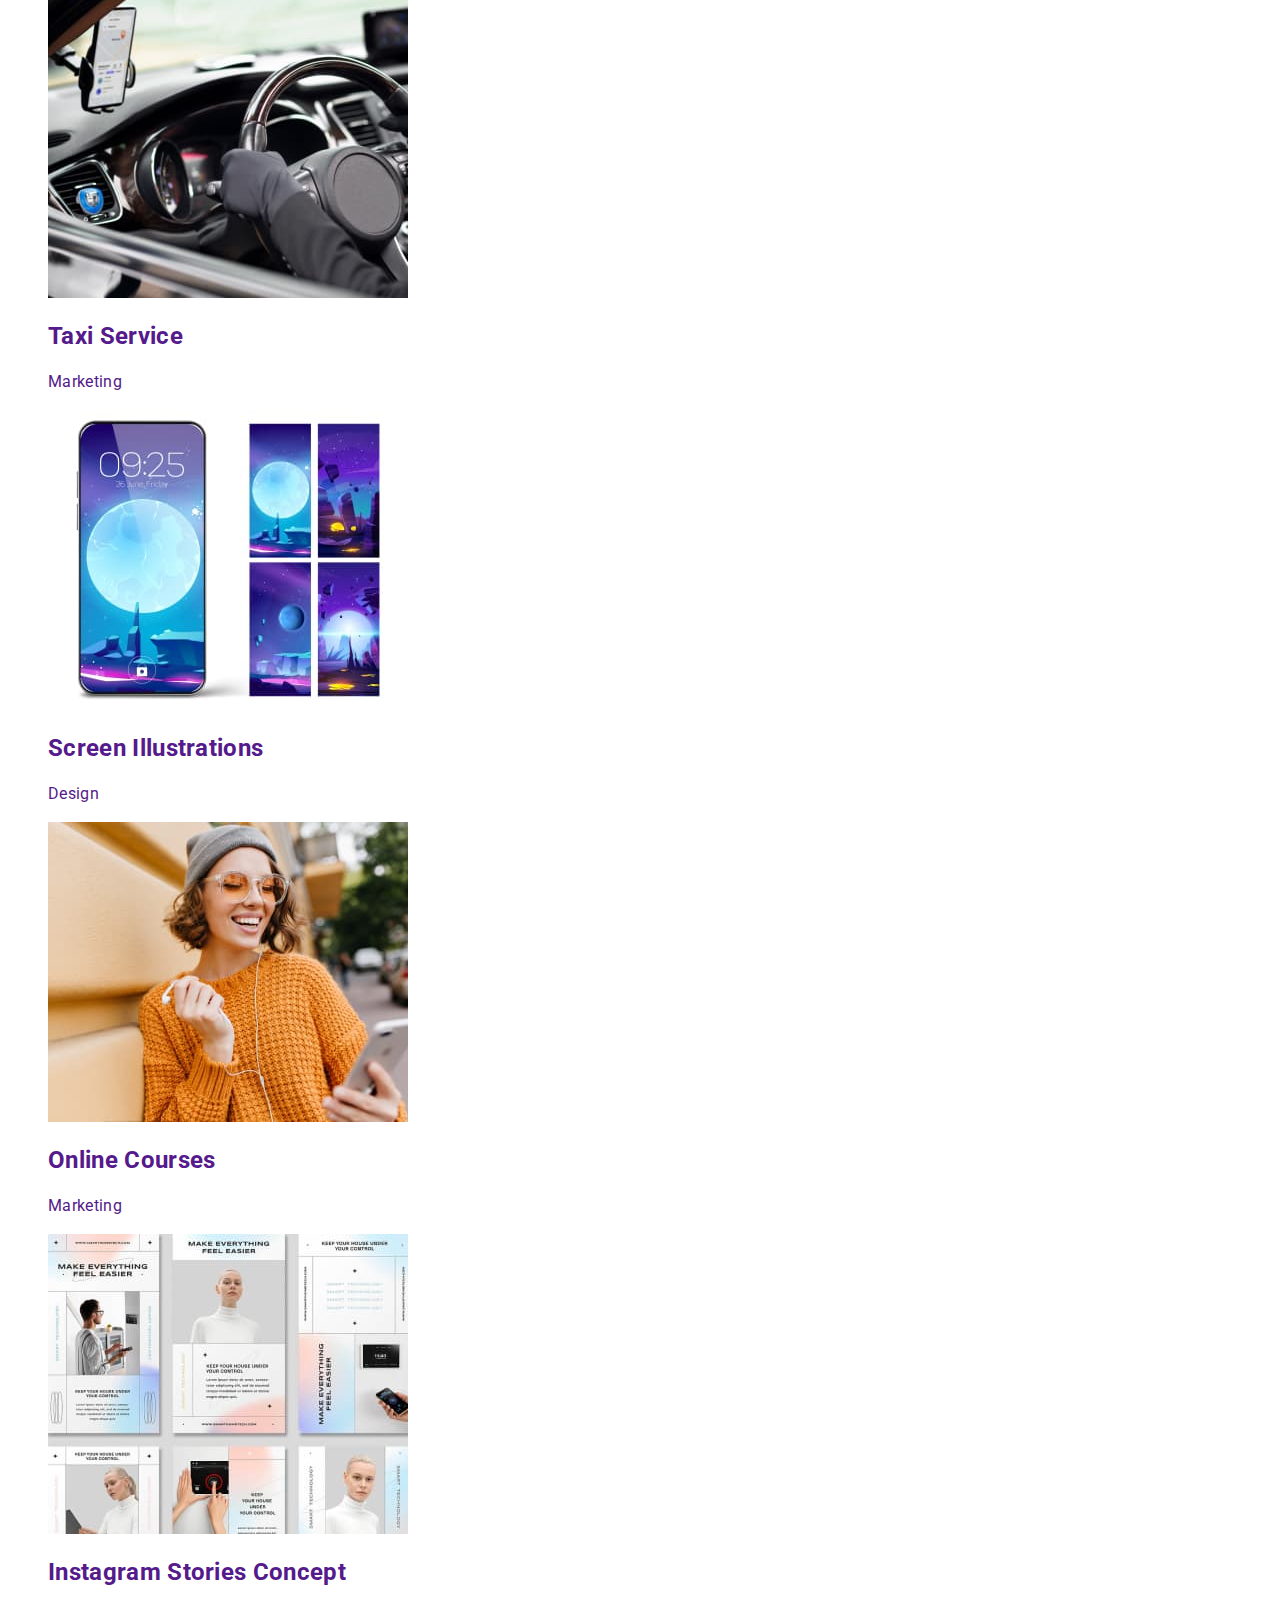
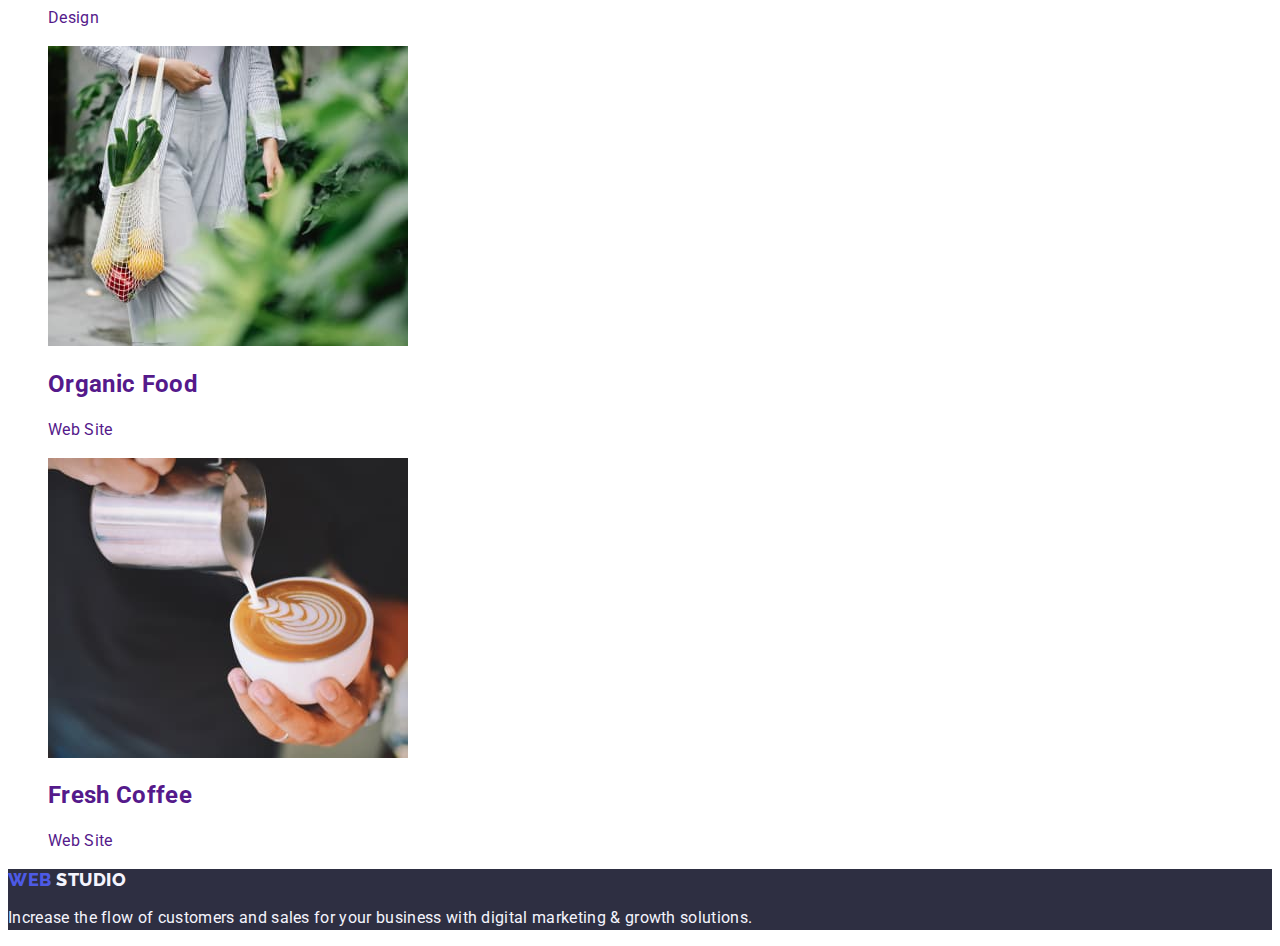
==== commit c1993f4b: "test18" ====
--- a/portfolio.html
+++ b/portfolio.html
@@ -44,23 +44,23 @@
     </header>
     <main>
       <!--Filtr Portfolio-->
-      <section>
+      <section class="section-portfolio">
         <h1 class="hidden header" hidden>Portfolio Webstudio best</h1>
         <ul class="list">
           <li>
-            <button class="button-filtr-portfolio" type="button">All</button>
+            <button class="button-filtr" type="button">All</button>
           </li>
           <li>
-            <button class="button-filtr-portfolio" type="button">Web Site</button>
+            <button class="button-filtr" type="button">Web Site</button>
           </li>
           <li>
-            <button class="button-filtr-portfolio" type="button">App</button>
+            <button class="button-filtr" type="button">App</button>
           </li>
           <li>
-            <button class="button-filtr-portfolio" type="button">Design</button>
+            <button class="button-filtr" type="button">Design</button>
           </li>
           <li>
-            <button class="button-filtr-portfolio" type="button">Marketing</button>
+            <button class="button-filtr" type="button">Marketing</button>
           </li>
         </ul>
         <!--Portfolio-->
--- a/css/styles.css
+++ b/css/styles.css
@@ -5,6 +5,7 @@
   --dark-text: #2e2f42;
   --aktiv: #404bbf;
   --iris: #4d5ae5;
+  --light: #f4f4fd;
 }
 .list {
   list-style: none;
@@ -131,7 +132,7 @@
 
 /* team */
 .section-team {
-  background: #f4f4fd;
+  background: var(--light);
 }
 .team {
   background-color: #ffffff;
@@ -145,27 +146,29 @@
   background: #2e2f42;
 }
 .footer .logo-footer {
-  color: #f4f4fd;
+  color: var(--light);
 }
 .footer-text {
   line-height: 1.5;
-  color: #f4f4fd;
+  color: var(--light);
 }
 
 /* Page PORTFOLIO */
-.button-filtr-portfolio {
+.button-filtr {
   color: var(--iris);
-  background-color: #e7e9fc;
+  background-color: var(--light);
   font-style: normal;
   font-weight: 500;
+  font-size: 16px;
   line-height: 1.5;
+  letter-spacing: 0.04em
   align-items: center;
   text-align: center;
-  letter-spacing: 0.04em;
+  ;
 }
 
-.button-filtr-portfolio:hover,
-.button-filtr-portfolio:focus {
+.button-filtr:hover,
+.button-filtr:focus {
   background: var(--aktiv);
   color: #ffffff;
 }
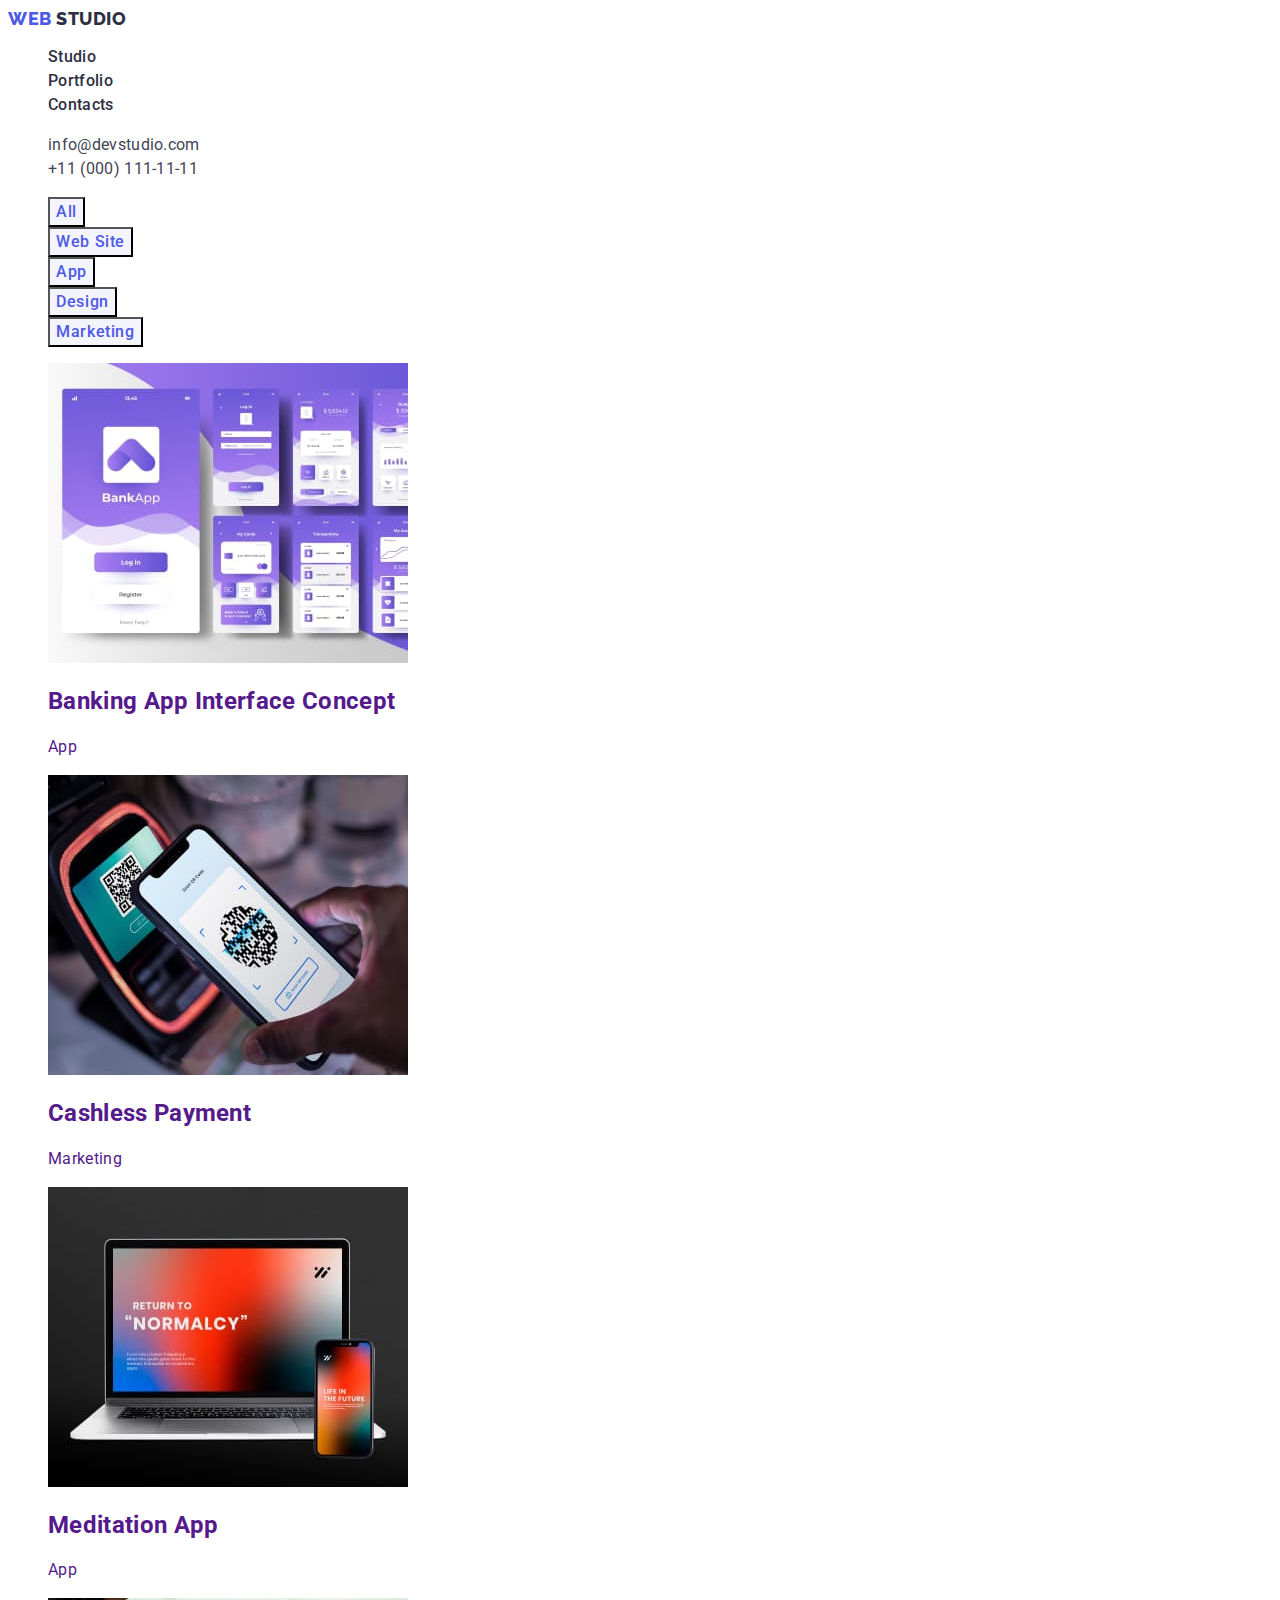
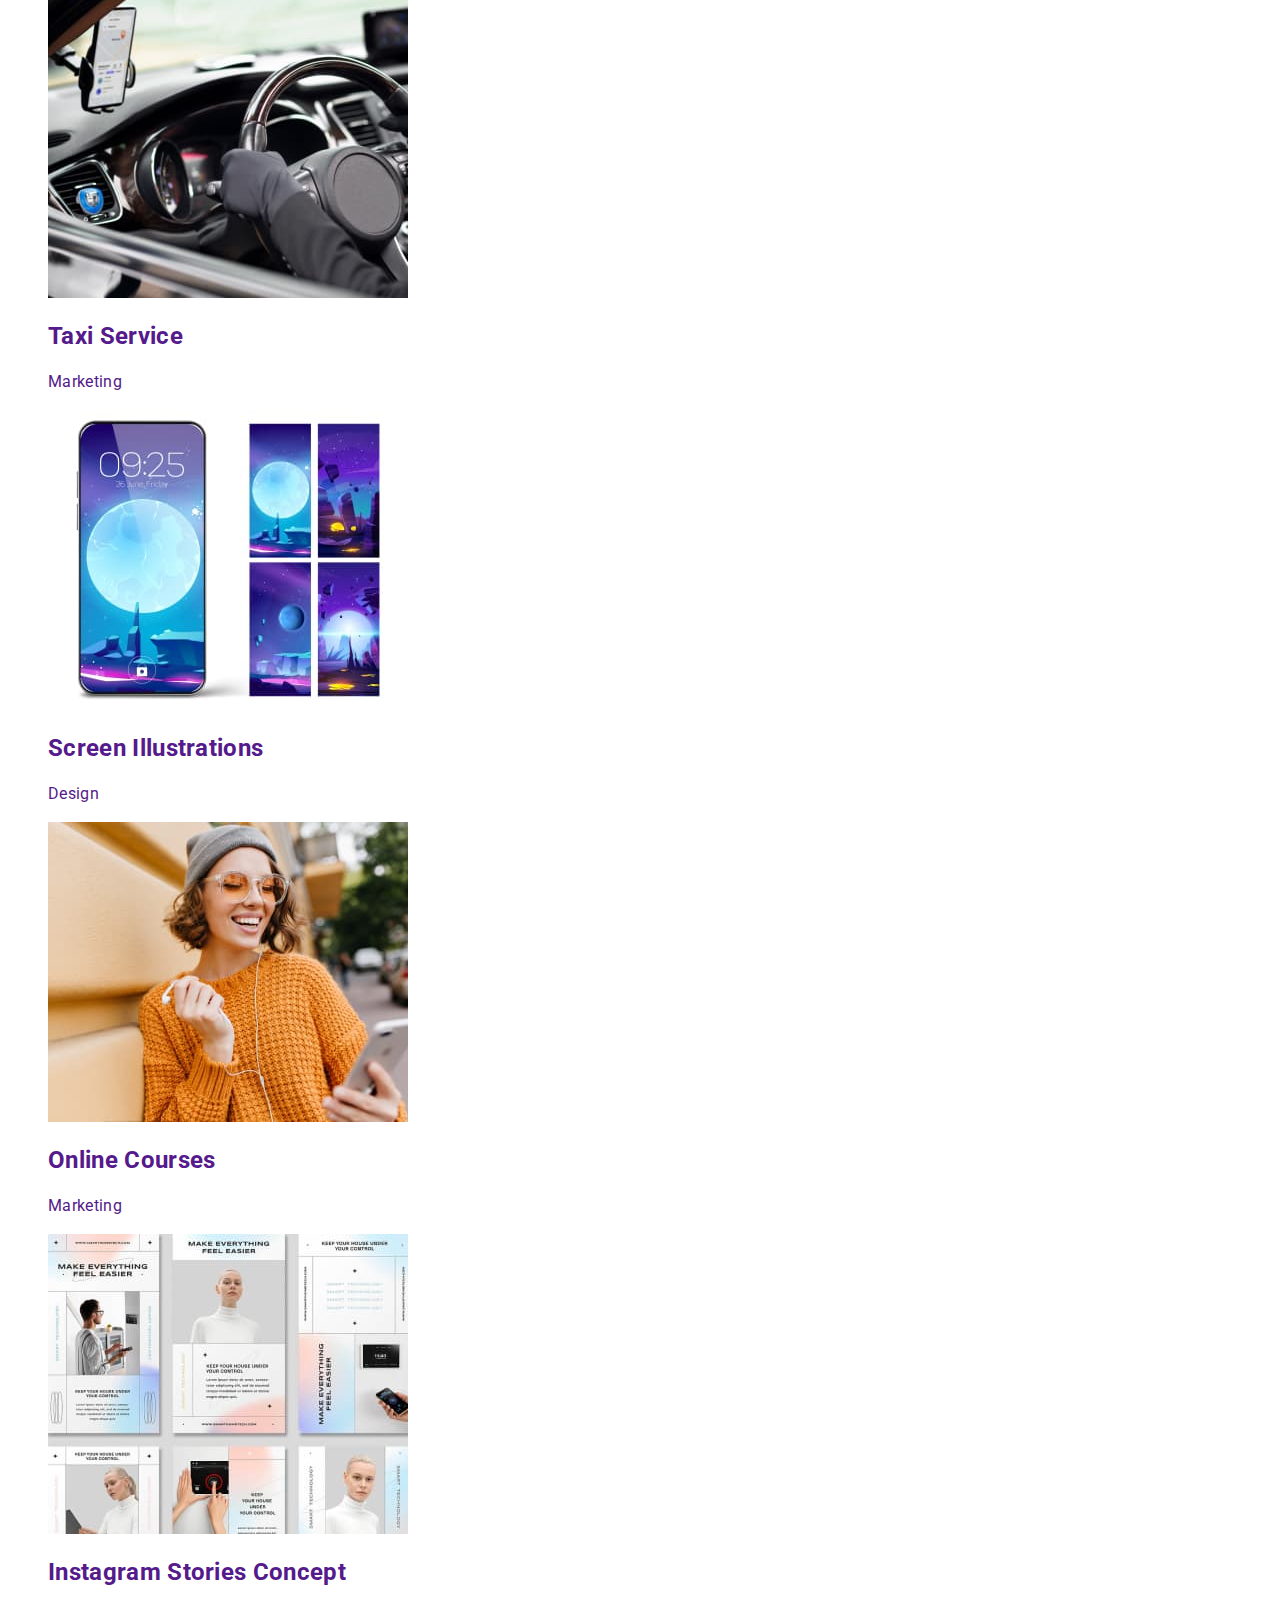
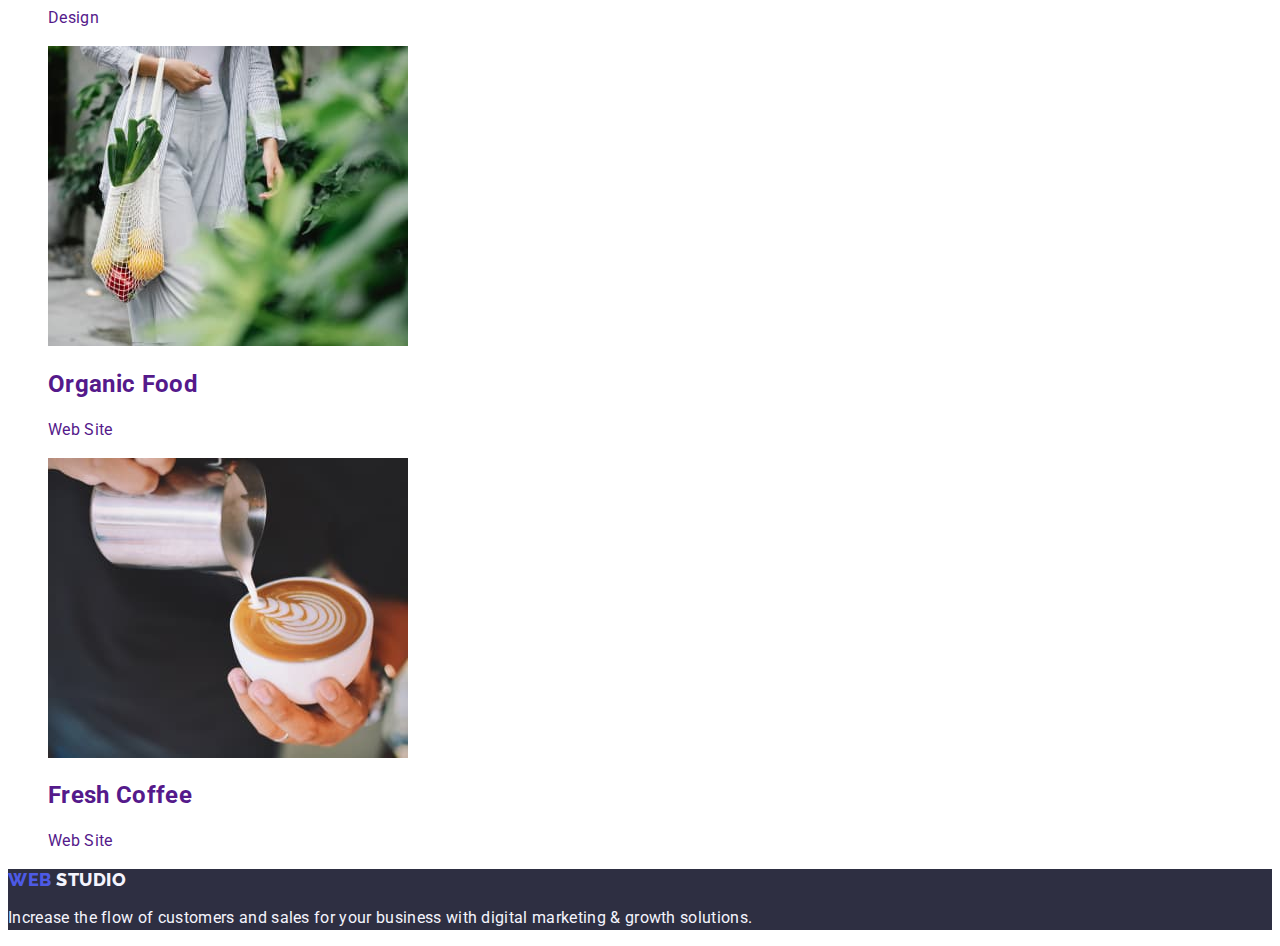
==== commit edef52d7: "test19" ====
--- a/portfolio.html
+++ b/portfolio.html
@@ -76,7 +76,7 @@
           <li>
             <a class="link" href="">
               <img src="./images/portfolio/kashles-market.jpg" alt="telefon" width="360" />
-              <h2>Cashless Paymen</h2>
+              <h2>Cashless Payment</h2>
               <p class="portfolio-text">Marketing</p>
             </a>
           </li>
--- a/css/styles.css
+++ b/css/styles.css
@@ -155,16 +155,17 @@
 
 /* Page PORTFOLIO */
 .button-filtr {
-  color: var(--iris);
-  background-color: var(--light);
+  font-family: var(--main-font);
   font-style: normal;
   font-weight: 500;
   font-size: 16px;
-  line-height: 1.5;
-  letter-spacing: 0.04em
+  line-height: 150%;
+
   align-items: center;
   text-align: center;
-  ;
+  letter-spacing: 0.04em;
+  color: var(--iris);
+  background: var(--light);
 }
 
 .button-filtr:hover,
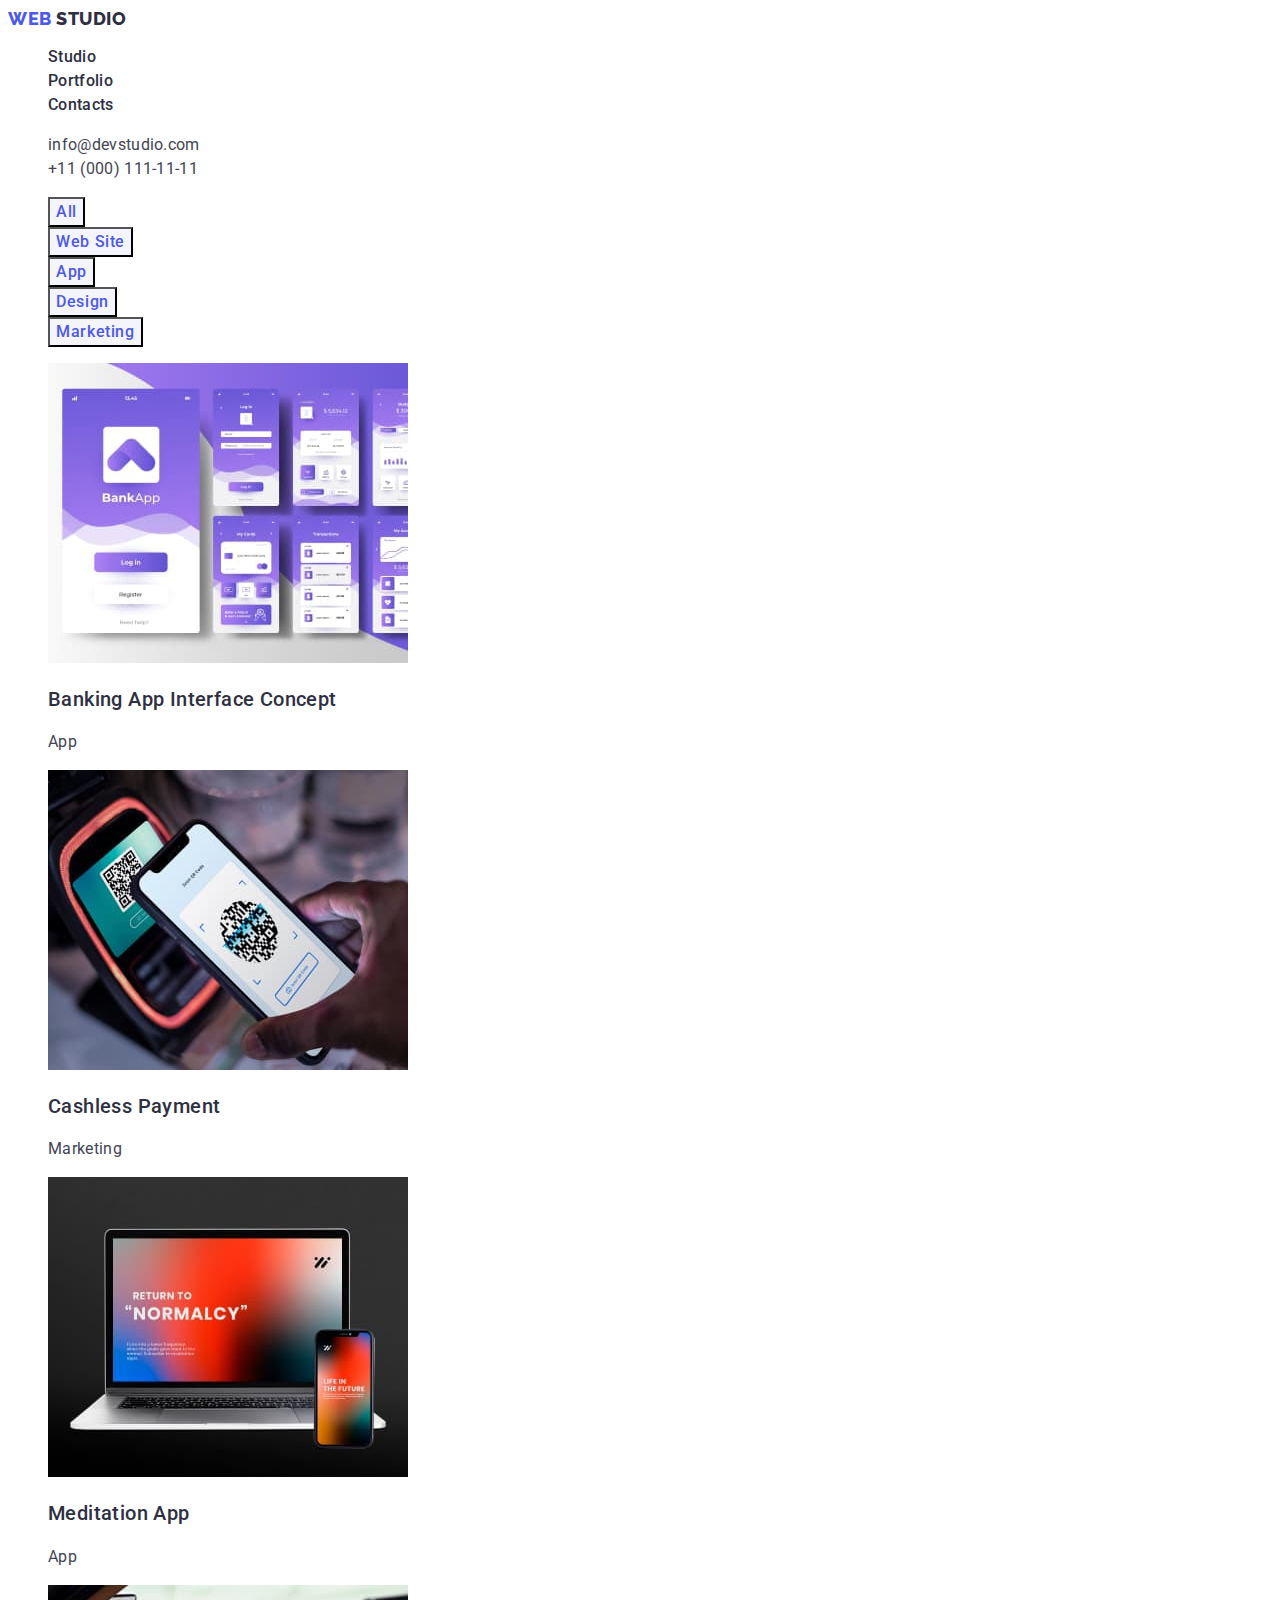
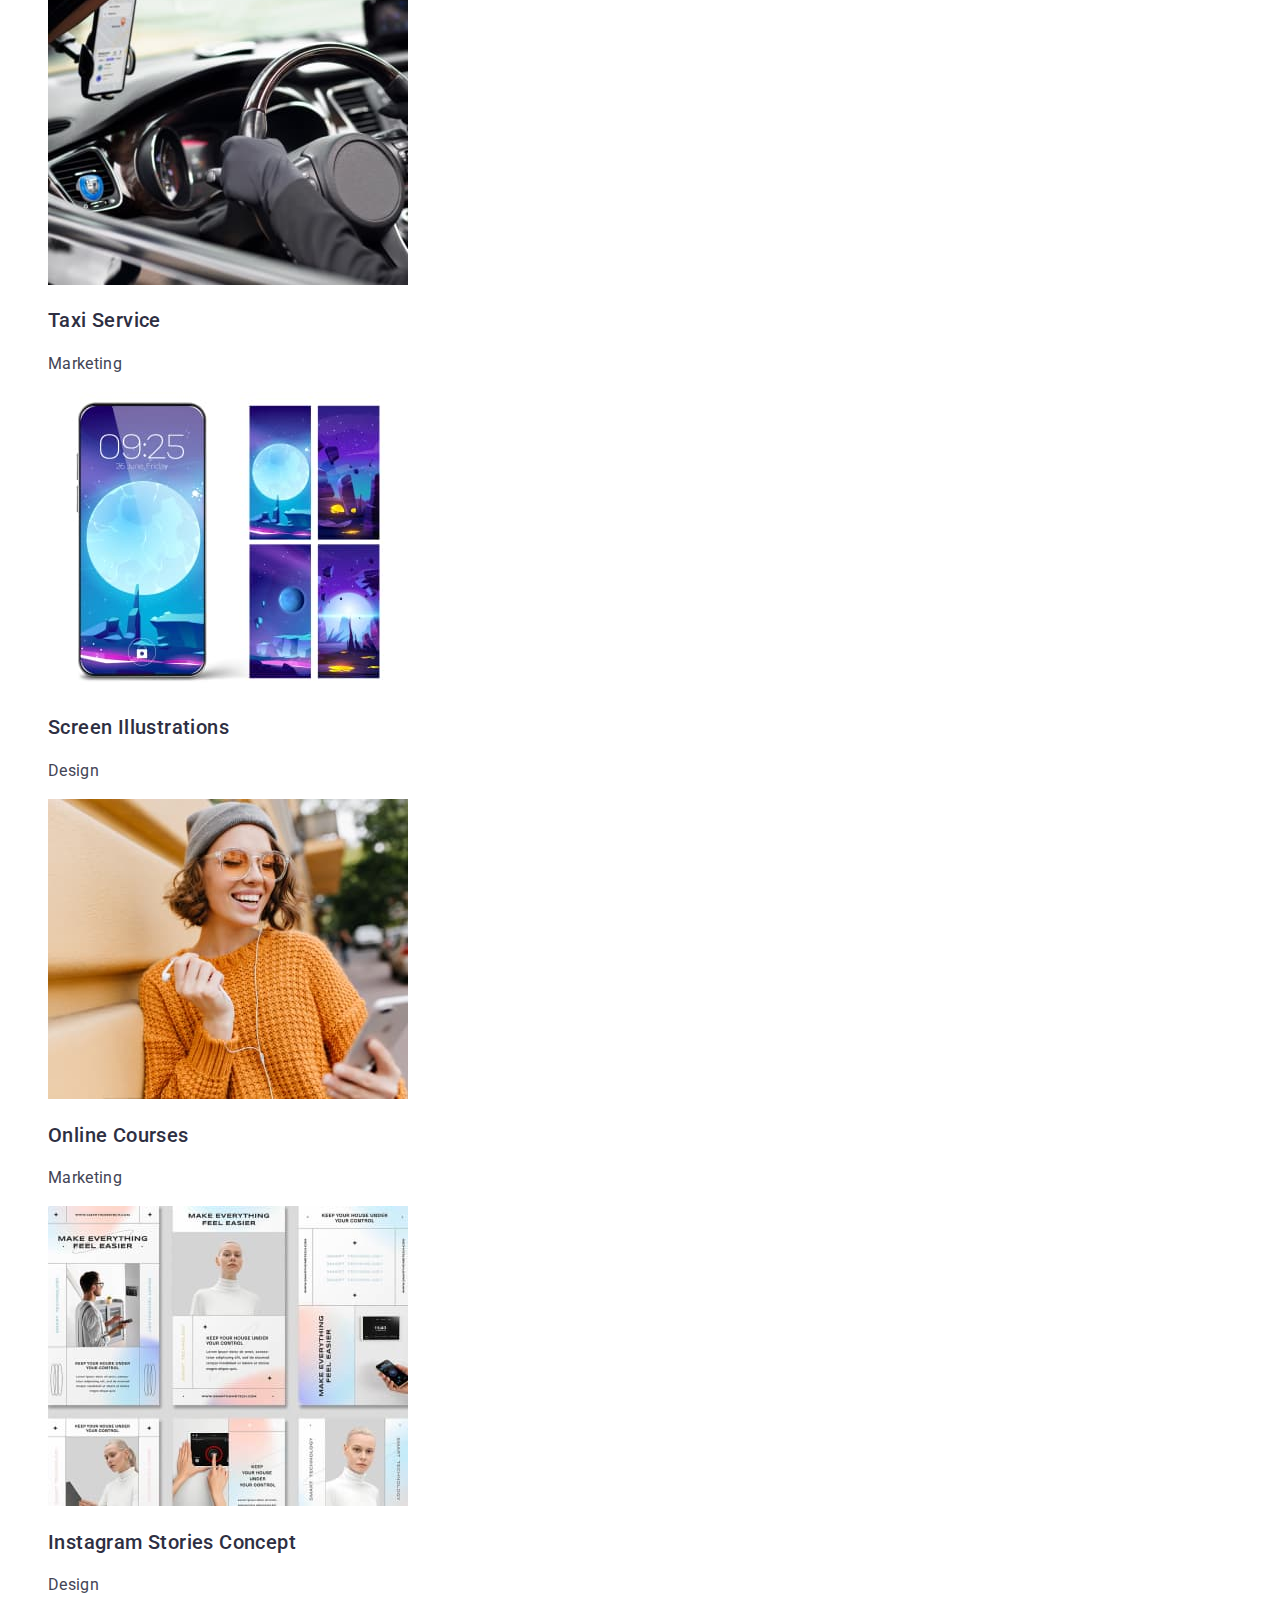
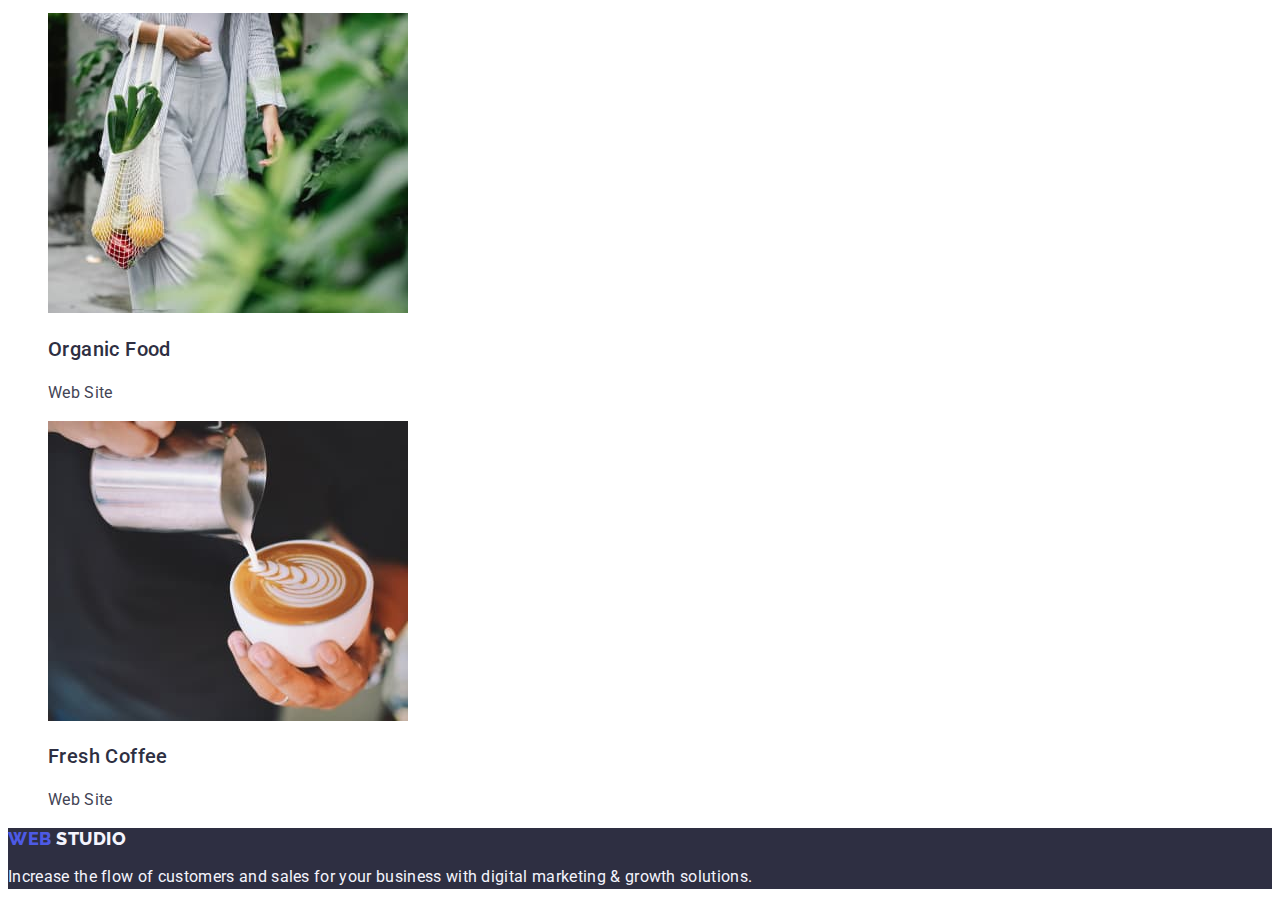
==== commit 8b40b7e3: "test20" ====
--- a/portfolio.html
+++ b/portfolio.html
@@ -69,28 +69,28 @@
           <li>
             <a class="link" href="">
               <img src="./images/portfolio/banking-app.jpg" alt="page App bank" width="360" />
-              <h2>Banking App Interface Concept</h2>
+              <h2 class="portfolio-caption">Banking App Interface Concept</h2>
               <p class="portfolio-text">App</p>
             </a>
           </li>
           <li>
             <a class="link" href="">
               <img src="./images/portfolio/kashles-market.jpg" alt="telefon" width="360" />
-              <h2>Cashless Payment</h2>
+              <h2 class="portfolio-caption">Cashless Payment</h2>
               <p class="portfolio-text">Marketing</p>
             </a>
           </li>
           <li>
             <a class="link" href="">
               <img src="./images/portfolio/meditation-app.jpg" alt="computer" width="360" />
-              <h2>Meditation App</h2>
+              <h2 class="portfolio-caption">Meditation App</h2>
               <p class="portfolio-text">App</p>
             </a>
           </li>
           <li>
             <a class="link" href="">
               <img src="./images/portfolio/taxi-market.jpg" alt="taxi driver" width="360" />
-              <h2>Taxi Service</h2>
+              <h2 class="portfolio-caption">Taxi Service</h2>
               <p class="portfolio-text">Marketing</p>
             </a>
           </li>
@@ -101,14 +101,14 @@
                 alt="screensaver on phone"
                 width="360"
               />
-              <h2>Screen Illustrations</h2>
+              <h2 class="portfolio-caption">Screen Illustrations</h2>
               <p class="portfolio-text">Design</p>
             </a>
           </li>
           <li>
             <a class="link" href="">
               <img src="./images/portfolio/kursi-market.jpg" alt="girl studying" width="360" />
-              <h2>Online Courses</h2>
+              <h2 class="portfolio-caption">Online Courses</h2>
               <p class="portfolio-text">Marketing</p>
             </a>
           </li>
@@ -119,21 +119,21 @@
                 alt="instagram design"
                 width="360"
               />
-              <h2>Instagram Stories Concept</h2>
+              <h2 class="portfolio-caption">Instagram Stories Concept</h2>
               <p class="portfolio-text">Design</p>
             </a>
           </li>
           <li>
             <a class="link" href="">
               <img src="./images/portfolio/food-website.jpg" alt="Organic Food" width="360" />
-              <h2>Organic Food</h2>
+              <h2 class="portfolio-caption">Organic Food</h2>
               <p class="portfolio-text">Web Site</p>
             </a>
           </li>
           <li>
             <a class="link" href="">
               <img src="./images/portfolio/coffee-website.jpg" alt="a cap of coffee" width="360" />
-              <h2>Fresh Coffee</h2>
+              <h2 class="portfolio-caption">Fresh Coffee</h2>
               <p class="portfolio-text">Web Site</p>
             </a>
           </li>
--- a/css/styles.css
+++ b/css/styles.css
@@ -160,10 +160,9 @@
   font-weight: 500;
   font-size: 16px;
   line-height: 150%;
-
+  letter-spacing: 0.04em;
   align-items: center;
   text-align: center;
-  letter-spacing: 0.04em;
   color: var(--iris);
   background: var(--light);
 }
@@ -174,6 +173,17 @@
   color: #ffffff;
 }
 
+.portfolio-caption {
+  font-family: var(--main-font);
+  font-style: normal;
+  font-weight: 500;
+  font-size: 20px;
+  line-height: 150%;
+  letter-spacing: 0.02em;
+  color: var(--dark-text);
+}
+
 .portfolio-text {
   line-height: 1.5;
+  color: var(--text);
 }
